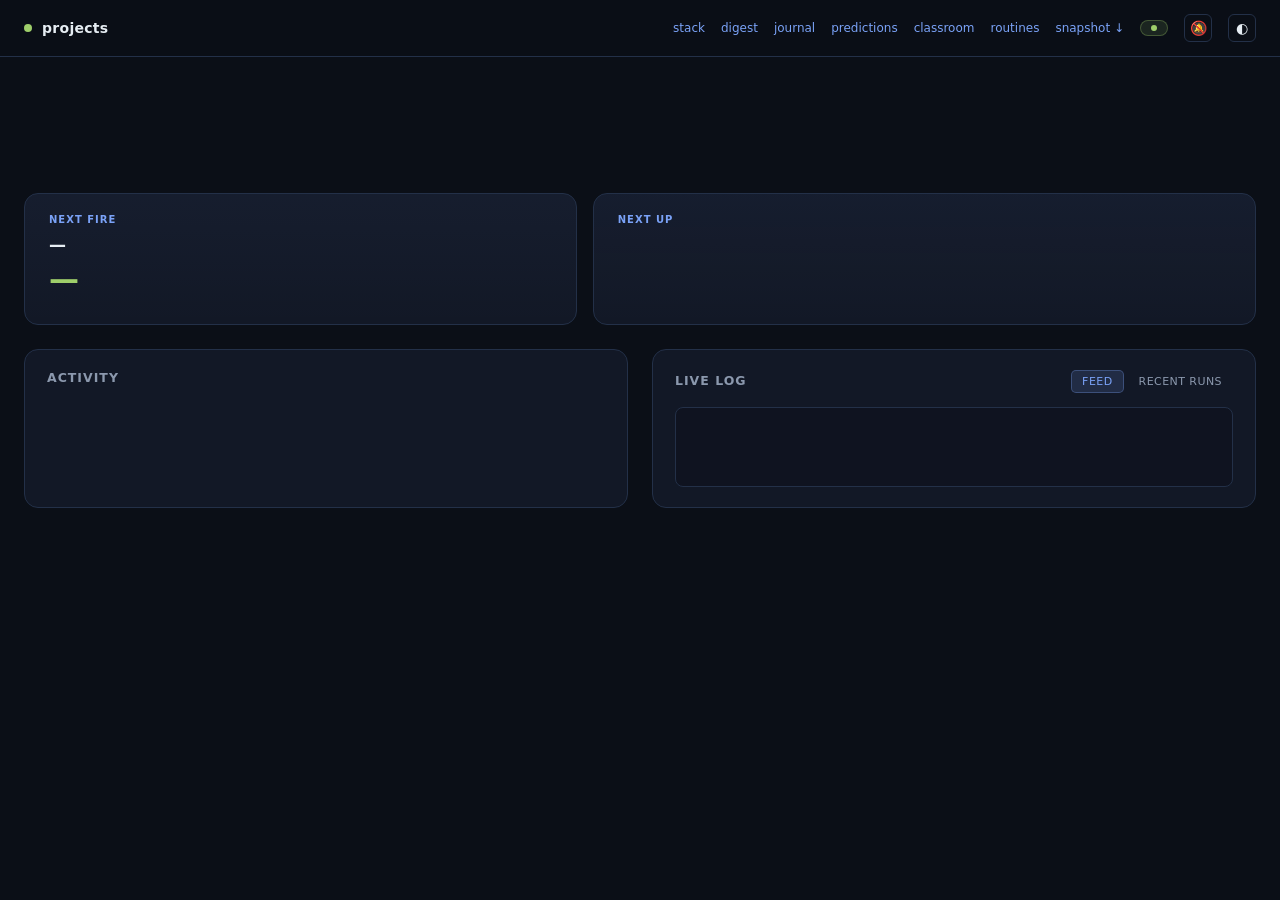
==== static/index.html @ 59929da6 "Initial public release Snapshot of the private development repo at ca01cda (2026-09-15). History pri" ====
<!DOCTYPE html>
<html lang="en" class="dark">
<head>
  <meta charset="UTF-8" />
  <meta name="viewport" content="width=device-width, initial-scale=1.0" />
  <title>Projects · live</title>
  <link rel="icon" type="image/svg+xml" href="/static/favicon.svg" />
  <link rel="stylesheet" href="/static/style.css" />
</head>
<body>
  <header class="topbar">
    <div class="brand">
      <span class="dot pulse"></span>
      <span class="brand-text">projects</span>
    </div>
    <div class="meta">
      <a href="/stack" class="topnav-link">stack</a>
      <a href="/digest" class="topnav-link">digest</a>
      <a href="/journal" class="topnav-link">journal</a>
      <a href="/predictions" class="topnav-link">predictions</a>
      <a href="/classroom" class="topnav-link">classroom</a>
      <a href="/routines" class="topnav-link">routines</a>
      <a href="/snapshot.html" class="topnav-link" download="dashboard-snapshot.html" title="download self-contained HTML snapshot">snapshot ↓</a>
      <span id="running-indicator" class="running-indicator" hidden></span>
      <button id="notify-toggle" class="theme-toggle" title="macOS notifications">🔕</button>
      <button id="theme-toggle" class="theme-toggle" title="toggle theme (T)">◐</button>
    </div>
  </header>

  <main>
    <!-- Attention strip: worst red/amber verdicts across the portfolio -->
    <section id="attention-strip" class="attention-strip" hidden></section>

    <!-- Project nav: tiles → /project/{name} -->
    <nav id="project-nav" class="project-nav"></nav>

    <!-- Services: manifest-declared ports, live up/down -->
    <section id="services-row" class="services-row" hidden></section>

    <!-- Showcase shelf: each project's latest product -->
    <section id="showcase-shelf" class="panel showcase-shelf" hidden></section>

    <section id="now-next" class="now-next" hidden>
      <div class="now-block">
        <div class="now-label">NEXT FIRE</div>
        <div class="now-name" id="next-routine-name">—</div>
        <div class="now-countdown" id="next-routine-countdown">—</div>
        <div class="muted small" id="next-routine-purpose"></div>
      </div>
      <div class="now-block now-goals">
        <div class="now-label">NEXT UP</div>
        <ul id="next-goals" class="next-goals"></ul>
      </div>
    </section>

    <section id="heatmap-panel" class="panel heatmap-panel" hidden>
      <div class="panel-head">
        <h2>Activity · last 6 months</h2>
        <span class="muted small" id="heatmap-summary"></span>
      </div>
      <div class="heatmap-wrap">
        <svg id="heatmap" viewBox="0 0 720 70" preserveAspectRatio="xMinYMin meet"></svg>
      </div>
      <div id="heatmap-tooltip" class="heatmap-tooltip" hidden></div>
    </section>

    <section class="two-col">
      <div class="panel">
        <div class="panel-head">
          <h2>Activity</h2>
          <span class="muted small" id="activity-count"></span>
        </div>
        <div id="activity-chips" class="activity-chips"></div>
        <ul class="feed" id="feed"></ul>
      </div>

      <div class="panel">
        <div class="panel-head">
          <h2>Live log</h2>
          <div class="log-tabs">
            <button class="log-tab active" data-tab="log">Feed</button>
            <button class="log-tab" data-tab="runs">Recent runs</button>
          </div>
        </div>
        <pre class="terminal" id="terminal"></pre>
        <div class="recent-runs" id="recent-runs" hidden></div>
      </div>
    </section>
  </main>

  <div id="toasts" class="toasts"></div>

  <div id="shortcuts" class="palette" hidden>
    <div class="palette-card shortcuts-card">
      <div class="shortcuts-head">
        <h3>Keyboard shortcuts</h3>
        <button id="shortcuts-close">×</button>
      </div>
      <ul class="shortcuts-list">
        <li><kbd>⌘K</kbd> <kbd>Ctrl-K</kbd> <span>Open command palette · jump anywhere</span></li>
        <li><kbd>T</kbd> <span>Toggle theme (light / dark)</span></li>
        <li><kbd>?</kbd> <span>Show this help</span></li>
        <li><kbd>Esc</kbd> <span>Close any modal</span></li>
      </ul>
    </div>
  </div>

  <div id="palette" class="palette" hidden>
    <div class="palette-card">
      <input id="palette-input" type="text" placeholder="Type to search projects, pages, commits…" autocomplete="off" />
      <ul id="palette-results" class="palette-results"></ul>
      <div class="palette-foot muted small">↑↓ navigate · ⏎ open · esc close</div>
    </div>
  </div>

  <script src="/static/marked.min.js"></script>
  <script src="/static/app.js"></script>
</body>
</html>
---- static/style.css ----
:root {
  --bg: #0b0f17;
  --panel: #121826;
  --panel-2: #182032;
  --border: #233048;
  --text: #e6edf3;
  --muted: #8b98ad;
  --accent: #7aa2f7;
  --accent-2: #9ece6a;
  --warn: #e0af68;
  --bad: #f7768e;
  --code-bg: #0f1320;
}

html.light {
  --bg: #f6f7f9;
  --panel: #ffffff;
  --panel-2: #f1f3f7;
  --border: #d8dde6;
  --text: #1a2236;
  --muted: #5b6577;
  --accent: #2c5fda;
  --accent-2: #2f9e44;
  --warn: #b27a16;
  --bad: #d63b58;
  --code-bg: #eef1f5;
}

html.light .topbar { background: rgba(246,247,249,0.95); }
html.light .toast { box-shadow: 0 8px 24px rgba(0,0,0,0.08); }
html.light .heatmap-cell[fill="rgb(122,162,247)"] { fill: #c8d4f0; } /* slight tweak; minimal — main palette already adapts */
html.light .terminal { background: #1a2236; color: #e6edf3; }

* { box-sizing: border-box; }
html, body { margin: 0; padding: 0; height: 100%; background: var(--bg); color: var(--text); }
body { font-family: -apple-system, BlinkMacSystemFont, "SF Pro Display", "Inter", system-ui, sans-serif; font-size: 14px; -webkit-font-smoothing: antialiased; }
code, pre { font-family: "SF Mono", "Menlo", "Monaco", monospace; font-size: 12.5px; }
button, input, select, textarea { font: inherit; }
input:focus, select:focus, textarea:focus, button:focus-visible { outline: 2px solid var(--accent); outline-offset: 1px; }
::selection { background: rgba(122,162,247,0.3); }

.topbar {
  display: flex; align-items: center; justify-content: space-between;
  padding: 14px 24px;
  border-bottom: 1px solid var(--border);
  position: sticky; top: 0; background: rgba(11,15,23,0.95); backdrop-filter: blur(8px); z-index: 10;
  flex-wrap: wrap; gap: 8px;
}
@media (max-width: 640px) {
  .topbar { padding: 10px 12px; }
  .topbar .meta { font-size: 11px; gap: 10px; }
  .brand-text { font-size: 14px; }
  .meta span#last-update { display: none; }
}
.brand { display: flex; align-items: center; gap: 10px; font-weight: 600; }
.brand-text { letter-spacing: 0.02em; }
.meta { color: var(--muted); display: flex; gap: 16px; align-items: center; }
.topnav-link { color: var(--accent); text-decoration: none; font-size: 12px; }
.topnav-link:hover { text-decoration: underline; }
.theme-toggle {
  background: transparent; border: 1px solid var(--border); color: var(--text);
  width: 28px; height: 28px; border-radius: 6px; cursor: pointer; padding: 0;
  font-size: 14px; line-height: 1; display: inline-flex; align-items: center; justify-content: center;
}
.theme-toggle:hover { border-color: var(--accent); }

.running-indicator {
  display: inline-flex; align-items: center; gap: 6px;
  background: rgba(158,206,106,0.12); border: 1px solid rgba(158,206,106,0.3);
  color: var(--accent-2); padding: 4px 10px; border-radius: 999px;
  font-size: 11px; font-weight: 600; letter-spacing: 0.04em;
}
.running-indicator::before {
  content: ''; display: inline-block; width: 6px; height: 6px; border-radius: 50%;
  background: var(--accent-2);
  animation: rip 1.4s infinite;
}
@keyframes rip {
  0%, 100% { box-shadow: 0 0 0 0 rgba(158,206,106,0.7); }
  50% { box-shadow: 0 0 0 6px rgba(158,206,106,0); }
}
.muted { color: var(--muted); }
.small { font-size: 12px; }
.dot { width: 8px; height: 8px; border-radius: 50%; background: var(--accent-2); display: inline-block; }
.pulse { box-shadow: 0 0 0 0 rgba(158, 206, 106, 0.7); animation: pulse 2s infinite; }
@keyframes pulse {
  0% { box-shadow: 0 0 0 0 rgba(158,206,106,0.7); }
  70% { box-shadow: 0 0 0 8px rgba(158,206,106,0); }
  100% { box-shadow: 0 0 0 0 rgba(158,206,106,0); }
}

main { padding: 24px; display: grid; grid-template-rows: auto auto auto; gap: 24px; }
/* Grid items' automatic minimum size is content-based — a wide horizontal
   scroller (the showcase shelf) would otherwise set the whole page's width. */
main > * { min-width: 0; }

.onboarding { padding: 22px 28px; border: 1px solid rgba(158,206,106,0.3); background: rgba(158,206,106,0.05); }
.onboarding-steps { padding-left: 22px; margin: 12px 0 0; display: flex; flex-direction: column; gap: 10px; }
.onboarding-steps li { font-size: 13px; line-height: 1.55; }
.onboarding-steps li.done { color: var(--muted); }
.onboarding-steps li.done .step-action { display: none; }
.onboarding-steps .step-action { color: var(--accent); margin-left: 6px; }
.onboarding-steps .step-action a { color: inherit; }

.since-banner { padding: 16px 22px; border: 1px solid rgba(122,162,247,0.4); background: rgba(122,162,247,0.06); }
.since-content { display: flex; align-items: center; gap: 14px; flex-wrap: wrap; }
.since-label { font-size: 10px; color: var(--accent); letter-spacing: 0.08em; font-weight: 700; }
#since-summary { flex: 1; font-size: 13px; }
#since-summary b { color: var(--accent-2); }
.since-detail { margin-top: 12px; }
.since-detail ul { list-style: none; padding: 0; margin: 0; display: flex; flex-direction: column; gap: 4px; }
.since-detail li { font-size: 12px; padding: 4px 0; }
.since-detail .ng-proj { color: var(--accent); font-weight: 600; margin-right: 8px; font-size: 11px; }

.now-next { display: grid; grid-template-columns: 1fr 1.2fr; gap: 16px; }
@media (max-width: 900px) { .now-next { grid-template-columns: 1fr; } }
@media (max-width: 640px) { .now-now-block { padding: 14px 16px; } .now-countdown { font-size: 22px; } }
.now-block {
  background: var(--panel); border: 1px solid var(--border); border-radius: 14px;
  padding: 20px 24px;
  background-image: linear-gradient(180deg, rgba(122,162,247,0.04) 0%, transparent 100%);
}
.now-label { font-size: 10px; color: var(--accent); letter-spacing: 0.1em; font-weight: 700; margin-bottom: 10px; }
.now-name { font-size: 17px; font-weight: 600; margin-bottom: 6px; letter-spacing: -0.01em; }
.now-countdown { font-size: 30px; font-weight: 700; color: var(--accent-2); font-variant-numeric: tabular-nums; margin-bottom: 8px; letter-spacing: -0.02em; }
.now-block.is-blocked .now-countdown { color: var(--bad); }

.pred-grid { display: grid; grid-template-columns: repeat(auto-fill, minmax(360px, 1fr)); gap: 16px; }
@media (max-width: 640px) { .pred-grid { grid-template-columns: 1fr; } }
.pred-card { background: var(--panel); border: 1px solid var(--border); border-radius: 12px; padding: 18px; }
.pred-head { display: flex; justify-content: space-between; align-items: flex-start; gap: 12px; margin-bottom: 10px; }
.pred-title { display: flex; align-items: baseline; gap: 8px; }
.pred-ticker { font-weight: 700; font-size: 16px; }
.pred-meta { display: flex; justify-content: space-between; gap: 12px; font-size: 12px; margin-bottom: 10px; }
.pred-reasoning { font-size: 13px; line-height: 1.5; color: var(--text); margin: 8px 0; }
.pred-inval summary { font-size: 12px; color: var(--accent); cursor: pointer; padding: 4px 0; }
.pred-inval ul { padding-left: 18px; margin: 6px 0; font-size: 12px; }
.pred-id { font-family: "SF Mono", monospace; margin-top: 10px; word-break: break-all; }

.buckets { display: block; }
.bucket-grid { display: grid; grid-template-columns: repeat(auto-fit, minmax(140px, 1fr)); gap: 12px; }
.bucket { background: var(--panel-2); border-radius: 8px; padding: 14px 16px; text-align: center; }
.bucket-range { font-size: 11px; color: var(--muted); text-transform: uppercase; letter-spacing: 0.04em; }
.bucket-rate { font-size: 24px; font-weight: 700; margin: 6px 0; }
.bucket-detail { font-size: 11px; }

.date-filter-banner { background: rgba(122,162,247,0.1); border: 1px solid rgba(122,162,247,0.3); padding: 10px 16px; border-radius: 8px; display: flex; justify-content: space-between; align-items: center; gap: 12px; margin-bottom: 16px; }

.journal { display: flex; flex-direction: column; gap: 24px; }
.hour-group { display: flex; flex-direction: column; gap: 12px; }
.hour-label { font-size: 12px; color: var(--muted); text-transform: uppercase; letter-spacing: 0.06em; margin: 0; padding-bottom: 8px; border-bottom: 1px solid var(--border); }
.hour-entries { display: flex; flex-direction: column; gap: 12px; }
.jrnl-entry { display: grid; grid-template-columns: 4px 1fr; gap: 14px; background: var(--panel); border: 1px solid var(--border); border-radius: 10px; overflow: hidden; }
.jrnl-spine { width: 4px; min-height: 100%; }
.jrnl-body { padding: 14px 18px 16px 0; }
.jrnl-head { display: flex; align-items: baseline; gap: 8px; margin-bottom: 6px; }
.jrnl-proj { font-weight: 700; font-size: 11px; text-transform: uppercase; letter-spacing: 0.04em; }
.jrnl-sha { font-family: "SF Mono", monospace; }
.jrnl-subject { margin: 4px 0 8px; font-size: 15px; font-weight: 600; }
.jrnl-bodytext {
  background: var(--code-bg); border: 1px solid var(--border); border-radius: 6px;
  padding: 10px 12px; font-size: 12px; line-height: 1.5; margin: 6px 0;
  white-space: pre-wrap; word-break: break-word; max-height: 220px; overflow-y: auto;
  font-family: "SF Mono", "Menlo", monospace;
}
.jrnl-stat { font-family: "SF Mono", monospace; margin-top: 6px; }

#window-select, #search-commits {
  background: var(--code-bg); border: 1px solid var(--border); color: var(--text);
  padding: 4px 10px; border-radius: 6px; font-family: inherit; font-size: 12px;
}
#window-select:focus, #search-commits:focus { outline: none; border-color: var(--accent); }
#search-commits { width: 240px; }

.search-list { list-style: none; padding: 0; margin: 0; display: flex; flex-direction: column; gap: 8px; }
.search-list li { display: grid; grid-template-columns: 110px 70px 1fr auto; gap: 12px; align-items: baseline; padding: 6px 0; border-bottom: 1px dashed var(--border); }
.search-list li:last-child { border-bottom: none; }
.search-list .proj-tag { font-weight: 700; font-size: 11px; text-transform: uppercase; letter-spacing: 0.04em; }
.search-list .search-subject mark { background: rgba(255,193,7,0.3); color: var(--text); padding: 1px 3px; border-radius: 2px; }

.hero-grid { display: grid; grid-template-columns: repeat(auto-fit, minmax(120px, 1fr)); gap: 12px; }
.hero-tile { background: var(--panel-2); border-radius: 8px; padding: 12px 14px; }
.hero-tile.big { grid-column: span 2; background: rgba(122,162,247,0.08); border: 1px solid rgba(122,162,247,0.25); }
.hero-tile .v { font-size: 28px; font-weight: 700; line-height: 1; color: var(--accent); }
.hero-tile .k { font-size: 11px; color: var(--muted); text-transform: uppercase; letter-spacing: 0.04em; margin-top: 4px; }
.hero-tile.big .v { font-size: 40px; }

.bp-block { padding: 10px 0 10px 14px; border-left: 3px solid var(--border); margin-bottom: 14px; }
.bp-head { display: flex; justify-content: space-between; align-items: baseline; margin-bottom: 6px; }
.bp-name { font-weight: 700; font-size: 13px; text-transform: uppercase; letter-spacing: 0.04em; }
.bp-subjects { padding-left: 16px; margin: 0; }
.bp-subjects li { font-size: 13px; padding: 2px 0; line-height: 1.5; }

.mc-list { list-style: none; padding: 0; margin: 0; display: flex; flex-direction: column; gap: 6px; }
.mc-list li { display: grid; grid-template-columns: 1fr 100px 30px; gap: 10px; align-items: center; }
.mc-path { font-size: 11px; word-break: break-all; }
.mc-bar { background: var(--panel-2); height: 6px; border-radius: 3px; overflow: hidden; }
.mc-bar > div { height: 100%; background: var(--accent); border-radius: 3px; }

.digest-commits { list-style: none; padding: 0; margin: 0; max-height: 480px; overflow-y: auto; }
.digest-commits li { padding: 6px 0; border-bottom: 1px dashed var(--border); display: grid; grid-template-columns: 110px 1fr; gap: 12px; font-size: 13px; }
.digest-commits li:last-child { border-bottom: none; }
.digest-commits .proj-tag { font-weight: 700; font-size: 11px; text-transform: uppercase; letter-spacing: 0.04em; }

#digest-window { background: var(--code-bg); border: 1px solid var(--border); color: var(--text); padding: 4px 10px; border-radius: 6px; font-size: 12px; }
@media (max-width: 640px) { .search-list li { grid-template-columns: 1fr; gap: 4px; } }
.now-block.is-blocked::after { content: 'BLOCKED'; display: inline-block; background: var(--bad); color: #fff; font-size: 10px; padding: 2px 8px; border-radius: 4px; font-weight: 600; letter-spacing: 0.04em; margin-top: 4px; }
.next-goals { list-style: none; padding: 0; margin: 0; display: flex; flex-direction: column; gap: 6px; }
.next-goals li { font-size: 13px; padding: 4px 0; }
.next-goals li::before { content: '○ '; color: var(--muted); }
.next-goals li .ng-proj { color: var(--accent); font-weight: 600; margin-right: 8px; font-size: 11px; text-transform: uppercase; letter-spacing: 0.04em; }

.diff-body { display: flex; flex-direction: column; gap: 12px; }
.diff-files { list-style: none; padding: 0; margin: 0; display: flex; flex-direction: column; gap: 4px; }
.diff-file { display: flex; justify-content: space-between; align-items: center; gap: 12px; padding: 6px 12px; background: var(--panel-2); border-radius: 6px; font-size: 12px; cursor: pointer; flex-wrap: wrap; }
.diff-file:hover { outline: 1px solid var(--accent); }
.diff-file .file-diff-content { width: 100%; margin-top: 8px; }
.diff-file .file-diff-content pre.file-diff {
  background: var(--code-bg); border: 1px solid var(--border); border-radius: 6px;
  padding: 10px 12px; font-size: 11.5px; line-height: 1.5; max-height: 380px;
  overflow: auto; margin: 0; white-space: pre;
}
.diff-add { color: var(--accent-2); display: block; }
.diff-del { color: var(--bad); display: block; }
.diff-meta { color: var(--muted); display: block; }
.diff-hunk { color: var(--accent); display: block; font-weight: 600; }
.diff-file code { font-size: 12px; color: var(--text); background: transparent; padding: 0; }
.diff-flag { font-size: 10px; padding: 2px 8px; border-radius: 4px; font-weight: 600; letter-spacing: 0.04em; text-transform: uppercase; background: rgba(122,162,247,0.2); color: var(--accent); }
.diff-file.modified .diff-flag { background: rgba(224,175,104,0.2); color: var(--warn); }
.diff-file.added .diff-flag { background: rgba(158,206,106,0.2); color: var(--accent-2); }
.diff-file.deleted .diff-flag { background: rgba(247,118,142,0.2); color: var(--bad); }
.diff-file.untracked .diff-flag { background: rgba(139,152,173,0.2); color: var(--muted); }
.diff-stat { background: var(--code-bg); padding: 12px; border-radius: 6px; margin: 0; font-family: "SF Mono", monospace; white-space: pre-wrap; }

.commit-form { display: flex; flex-direction: column; gap: 8px; margin-top: 8px; }
.commit-form textarea {
  background: var(--code-bg); border: 1px solid var(--border); color: var(--text);
  padding: 8px 10px; border-radius: 6px; font-family: inherit; font-size: 13px; resize: vertical;
}
.commit-form textarea:focus { outline: none; border-color: var(--accent); }
.commit-foot { display: flex; align-items: center; gap: 12px; justify-content: flex-end; }
.commit-push { font-size: 12px; color: var(--muted); display: flex; align-items: center; gap: 6px; margin-right: auto; }
#commit-status { flex: 1; text-align: right; }

.chart-wrap {
  background: linear-gradient(180deg, #0d1320 0%, #0a0e18 100%);
  border: 1px solid var(--border); border-radius: 10px; padding: 12px 14px;
  box-shadow: inset 0 1px 0 rgba(255,255,255,0.02);
}
.chart-wrap svg {
  width: 100%; height: auto; display: block;
  shape-rendering: geometricPrecision;
}
.chart-legend { margin-top: 14px; display: flex; flex-wrap: wrap; gap: 10px; font-size: 12px; }
.chart-legend .legend-item { padding: 4px 10px; border-radius: 6px; transition: background 100ms; }
.chart-legend .legend-item:hover { background: rgba(122,162,247,0.08); }
.chart-legend .legend-swatch { width: 14px; height: 3px; border-radius: 2px; box-shadow: 0 0 4px currentColor; }
.chart-legend .legend-item { display: inline-flex; align-items: center; gap: 6px; }
.chart-legend .legend-swatch { width: 12px; height: 3px; border-radius: 2px; }
.chart-legend .legend-pct { font-weight: 600; font-variant-numeric: tabular-nums; }
.chart-legend .legend-pct.up { color: var(--accent-2); }
.chart-legend .legend-pct.down { color: var(--bad); }
.chart-legend .legend-link { color: inherit; text-decoration: none; padding: 4px 8px; border-radius: 6px; }
.chart-legend .legend-link:hover { background: var(--panel-2); }
.chart-empty { padding: 20px; text-align: center; }

/* Ticker drill-down page */
.ticker-stats { padding: 18px 24px; }
.ticker-tiles { display: grid; grid-template-columns: repeat(auto-fit, minmax(120px, 1fr)); gap: 10px; }
.t-tile { background: var(--panel-2); border-radius: 8px; padding: 10px 14px; }
.t-tile .k { font-size: 10px; color: var(--muted); text-transform: uppercase; letter-spacing: 0.06em; }
.t-tile .v { font-weight: 700; font-size: 16px; margin-top: 2px; font-variant-numeric: tabular-nums; }
.t-tile.up .v { color: var(--accent-2); }
.t-tile.down .v { color: var(--bad); }

.chart-type-toggle { display: inline-flex; border: 1px solid var(--border); border-radius: 6px; overflow: hidden; }
.chart-type-btn {
  background: transparent; border: none; color: var(--muted);
  padding: 4px 10px; font-size: 11px; font-family: inherit; cursor: pointer;
  text-transform: uppercase; letter-spacing: 0.04em;
}
.chart-type-btn.active { background: rgba(122,162,247,0.18); color: var(--accent); }
.chart-type-btn:not(.active):hover { background: var(--panel-2); }
.bb-toggle { display: inline-flex; align-items: center; gap: 6px; font-size: 11px; color: var(--muted); margin-left: 8px; cursor: pointer; }
.bb-toggle input { cursor: pointer; }

.filings-list, .news-list { list-style: none; padding: 0; margin: 0; display: flex; flex-direction: column; gap: 6px; max-height: 320px; overflow-y: auto; }
.filings-list li { display: grid; grid-template-columns: 80px 50px 1fr auto; gap: 10px; align-items: baseline; padding: 6px 0; border-bottom: 1px dashed var(--border); font-size: 12px; }
.filings-list li:last-child { border: none; }
.filings-list .f-date { color: var(--muted); font-size: 11px; font-variant-numeric: tabular-nums; }
.filings-list .f-form { color: var(--accent); font-weight: 600; font-size: 11px; }
.filings-list .f-items { font-family: "SF Mono", monospace; font-size: 11px; color: var(--muted); }
.filings-list a { color: inherit; text-decoration: none; }

.news-list li { padding: 8px 0; border-bottom: 1px dashed var(--border); }
.news-list li:last-child { border: none; }
.news-list .news-title { color: var(--text); text-decoration: none; font-size: 13px; line-height: 1.4; }
.news-list .news-title:hover { color: var(--accent); }

.ticker-pred-list { list-style: none; padding: 0; margin: 0; display: flex; flex-direction: column; gap: 8px; }
.ticker-pred-list li { background: var(--panel-2); border-radius: 8px; padding: 10px 14px; }
.ticker-pred-list .p-head { display: flex; justify-content: space-between; align-items: baseline; gap: 12px; font-size: 13px; flex-wrap: wrap; }
.ticker-pred-list .p-reason { font-size: 12.5px; line-height: 1.5; margin: 6px 0 0; color: var(--muted); }

#window-select { background: var(--code-bg); border: 1px solid var(--border); color: var(--text); padding: 4px 10px; border-radius: 6px; font-size: 12px; }
.chart-controls { display: flex; align-items: center; gap: 14px; }
.demo-toggle { font-size: 11px; color: var(--muted); display: flex; align-items: center; gap: 6px; cursor: pointer; }
.demo-toggle input { cursor: pointer; }

/* Analytics tables and ranks */
.mom-grid { display: grid; grid-template-columns: 1fr 1fr; gap: 16px; }
@media (max-width: 700px) { .mom-grid { grid-template-columns: 1fr; } }
.mom-block h3 { font-size: 11px; color: var(--muted); text-transform: uppercase; letter-spacing: 0.08em; margin: 0 0 8px; }
.mom-row { display: grid; grid-template-columns: 60px 1fr 60px; gap: 8px; align-items: center; padding: 5px 0; font-size: 12px; border-bottom: 1px dashed var(--border); }
.mom-row:last-child { border: none; }
.mom-row .mom-tick { font-weight: 700; color: var(--accent); font-size: 12px; font-family: "SF Mono", monospace; }
.mom-row .mom-bar { height: 10px; background: var(--panel-2); border-radius: 5px; overflow: hidden; position: relative; }
.mom-row .mom-bar div { height: 100%; border-radius: 5px; }
.mom-row .mom-pct { font-weight: 700; font-variant-numeric: tabular-nums; text-align: right; font-size: 11px; }
.mom-row.up .mom-pct { color: var(--accent-2); }
.mom-row.down .mom-pct { color: var(--bad); }

/* Sector bars */
.sector-rows { display: flex; flex-direction: column; gap: 8px; }
.sector-row { display: grid; grid-template-columns: 180px 1fr 80px 60px; gap: 12px; align-items: center; padding: 6px 0; font-size: 12.5px; }
@media (max-width: 700px) { .sector-row { grid-template-columns: 1fr; gap: 4px; } }
.sector-row .s-name { font-weight: 600; }
.sector-row .s-desc { color: var(--muted); font-size: 11px; }
.sector-row .s-bar { height: 14px; background: var(--panel-2); border-radius: 7px; overflow: hidden; position: relative; }
.sector-row .s-bar > div { height: 100%; }
.sector-row .s-bar.up > div { background: linear-gradient(90deg, rgba(158,206,106,0.35), rgba(158,206,106,0.7)); }
.sector-row .s-bar.down > div { background: linear-gradient(90deg, rgba(247,118,142,0.7), rgba(247,118,142,0.35)); }
.sector-row .s-ret { font-weight: 700; text-align: right; font-variant-numeric: tabular-nums; }
.sector-row .s-ret.up { color: var(--accent-2); }
.sector-row .s-ret.down { color: var(--bad); }
.sector-row .s-vol { color: var(--muted); font-size: 11px; text-align: right; }

/* Correlation heatmap */
.corr-wrap { overflow-x: auto; }
.corr-table { border-collapse: separate; border-spacing: 1px; font-size: 10px; }
.corr-table th { font-weight: 700; padding: 4px 6px; color: var(--muted); }
.corr-table th.row { text-align: right; }
.corr-table th.col { writing-mode: vertical-rl; transform: rotate(180deg); height: 60px; vertical-align: bottom; }
.corr-table td { width: 22px; height: 22px; text-align: center; border-radius: 2px; cursor: help; font-size: 9px; font-weight: 600; }

.briefings-grid { display: grid; grid-template-columns: repeat(14, 1fr); gap: 6px; }
@media (max-width: 700px) { .briefings-grid { grid-template-columns: repeat(7, 1fr); } }
.brief-cell {
  background: var(--panel-2); border: 1px solid var(--border); border-radius: 6px;
  padding: 8px 4px; text-align: center; font-size: 11px;
}
.brief-cell.weekend { opacity: 0.65; }
.brief-cell.today { border-color: var(--accent-2); border-width: 1.5px; }
.brief-cell.exists { background: rgba(158,206,106,0.12); border-color: rgba(158,206,106,0.3); }
.brief-cell.has-tbd { background: rgba(224,175,104,0.15); border-color: rgba(224,175,104,0.35); }
.brief-cell .b-date { font-weight: 600; }
.brief-cell .b-weekday { color: var(--muted); font-size: 10px; }
.brief-cell .b-icon { margin-top: 4px; font-size: 14px; line-height: 1; }
.brief-cell.exists .b-icon { color: var(--accent-2); }
.brief-cell.has-tbd .b-icon { color: var(--warn); }
.brief-cell.clickable { cursor: pointer; transition: transform 120ms ease, border-color 120ms ease; }
.brief-cell.clickable:hover { transform: translateY(-1px); border-color: var(--accent); }
.brief-cell.clickable:focus-visible { outline: 2px solid var(--accent); outline-offset: 2px; }
.brief-cell:not(.exists):not(.has-tbd) .b-icon { color: var(--muted); }

#notes-textarea {
  width: 100%; min-height: 100px; max-height: 300px; resize: vertical;
  background: var(--code-bg); color: var(--text); border: 1px solid var(--border);
  border-radius: 8px; padding: 12px 14px; font-family: "SF Mono", monospace;
  font-size: 12.5px; line-height: 1.5;
}
#notes-textarea:focus { outline: none; border-color: var(--accent); }
.notes-rendered { margin-top: 14px; padding-top: 14px; border-top: 1px solid var(--border); }
.notes-rendered:empty { display: none; padding: 0; border: none; }

.goals-body { display: flex; flex-direction: column; gap: 18px; }
.goals-section-name { font-size: 11px; color: var(--muted); text-transform: uppercase; letter-spacing: 0.06em; margin-bottom: 8px; }
.goals-list { list-style: none; padding: 0; margin: 0; display: flex; flex-direction: column; gap: 4px; }
.goal-item { display: grid; grid-template-columns: 22px 1fr; gap: 10px; align-items: start; padding: 4px 0; }
.goal-item.done .goal-label { color: var(--muted); text-decoration: line-through; text-decoration-thickness: 1px; }
.goal-checkbox {
  width: 18px; height: 18px; border-radius: 4px; border: 1.5px solid var(--border);
  background: transparent; color: var(--accent-2); cursor: pointer; padding: 0;
  font-size: 13px; line-height: 1; display: inline-flex; align-items: center; justify-content: center;
  margin-top: 2px;
}
.goal-checkbox:hover { border-color: var(--accent); }
.goal-item.done .goal-checkbox { background: var(--accent-2); color: #0b0f17; border-color: var(--accent-2); }
.goal-label { font-size: 13px; line-height: 1.5; color: var(--text); }

/* ----- Live classroom ----- */
.live-main { display: grid; grid-template-columns: 1fr; gap: 16px; padding: 16px 24px 24px; }
@media (min-width: 1100px) {
  .live-main { grid-template-columns: 1fr 1.4fr; grid-template-rows: auto auto; }
  .live-board { grid-row: 1 / 3; grid-column: 1; }
  #grid-panel { grid-column: 2; grid-row: 1; }
  .live-tape { grid-column: 2; grid-row: 2; }
}
.live-board { padding: 14px 16px; }
.board-charts { display: grid; grid-template-columns: 1fr; gap: 10px; }
.board-chart {
  background: var(--panel-2); border: 1px solid var(--border); border-radius: 8px;
  padding: 10px 12px;
}
.board-chart-head {
  display: flex; align-items: baseline; justify-content: space-between;
  margin-bottom: 6px;
}
.board-chart-symbol { font-weight: 700; font-size: 14px; letter-spacing: 0.02em; }
.board-chart-price { font-variant-numeric: tabular-nums; font-size: 13px; }
.board-chart-svg { width: 100%; height: 60px; display: block; }

.regime-strip {
  display: grid;
  grid-template-columns: repeat(auto-fit, minmax(110px, 1fr));
  gap: 6px;
  margin-bottom: 12px;
}
.regime-cell {
  background: var(--panel-2);
  border: 1px solid var(--border);
  border-radius: 6px;
  padding: 6px 8px;
  border-left-width: 3px;
}
.regime-symbol { font-weight: 700; font-size: 11px; letter-spacing: 0.04em; }
.regime-label { font-size: 11px; font-weight: 600; margin: 2px 0; }
.regime-detail { font-size: 10px; font-variant-numeric: tabular-nums; }
.regime-armed { font-size: 10px; font-style: italic; margin-top: 2px; }

.student-grid {
  display: grid;
  /* Auto-fill responsive: each cell ≥ 44px. Was hardcoded to 10 cols
     which produced a 25-row tower at 250 students. */
  grid-template-columns: repeat(auto-fill, minmax(44px, 1fr));
  gap: 4px;
  padding: 4px;
}
.st-cell {
  aspect-ratio: 1;
  display: flex; flex-direction: column; align-items: center; justify-content: center;
  border-radius: 4px; border: 1px solid transparent;
  cursor: pointer;
  transition: transform 100ms, border-color 100ms, box-shadow 200ms;
  font-size: 9px; color: #fff;
  text-shadow: 0 1px 1px rgba(0,0,0,0.4);
}
.st-cell:hover { transform: scale(1.08); border-color: rgba(255,255,255,0.5); z-index: 1; }
.st-cell-name { font-weight: 700; letter-spacing: 0.04em; }
.st-cell-pnl { font-size: 8px; opacity: 0.85; font-variant-numeric: tabular-nums; }
.st-cell.has-open { border-color: rgba(255,255,255,0.4); box-shadow: 0 0 0 1px rgba(255,255,255,0.2); }
.st-cell.pulse { animation: stpulse 400ms ease-out; }
@keyframes stpulse {
  0% { transform: scale(1); box-shadow: 0 0 0 0 rgba(255,255,255,0.7); }
  50% { transform: scale(1.15); box-shadow: 0 0 0 6px rgba(255,255,255,0); }
  100% { transform: scale(1); }
}

.tape-list { list-style: none; padding: 0; margin: 0; display: flex; flex-direction: column; gap: 4px; max-height: 360px; overflow-y: auto; }
.tape-list li {
  display: grid; grid-template-columns: 70px 18px 60px 1fr auto;
  gap: 8px; align-items: baseline;
  padding: 4px 8px; border-radius: 6px;
  background: var(--panel-2);
  font-size: 12px;
}
.tape-time { color: var(--muted); font-variant-numeric: tabular-nums; font-size: 11px; }
.tape-symbol { font-weight: 600; }
.tape-text { color: var(--text); font-variant-numeric: tabular-nums; }
.tape-meta { color: var(--muted); font-size: 11px; text-align: right; }

.st-detail-stats { display: grid; grid-template-columns: repeat(2, 1fr); gap: 10px 18px; margin-top: 8px; }
.st-detail-list { list-style: none; padding: 0; margin: 6px 0; display: flex; flex-direction: column; gap: 4px; }
.st-detail-list li { display: flex; gap: 8px; align-items: baseline; font-size: 12px; }
.st-detail-list .st-symbol { font-weight: 600; min-width: 50px; }
.st-detail-list .good { color: var(--accent-2); font-weight: 600; }
.st-detail-list .bad { color: var(--bad); font-weight: 600; }
.st-detail-list .muted { color: var(--muted); }
#provider-select { font-size: 11px; min-width: 130px; }

.legend { display: flex; gap: 12px; flex-wrap: wrap; align-items: center; }
.legend-item { display: inline-flex; align-items: center; gap: 6px; }
.legend-swatch { display: inline-block; width: 14px; height: 14px; border-radius: 3px; }

.cohort-picker {
  display: grid; grid-template-columns: repeat(auto-fit, minmax(280px, 1fr));
  gap: 14px; margin-bottom: 20px;
}
.cohort-card {
  background: var(--panel); border: 1px solid var(--border); border-radius: 12px;
  padding: 16px 18px;
  text-decoration: none; color: inherit;
  transition: border-color 120ms, transform 120ms;
}
.cohort-card:hover { border-color: var(--accent); transform: translateY(-1px); }
.cohort-card.cohort-current { border-color: var(--accent-2); background: linear-gradient(180deg, rgba(158,206,106,0.06), transparent); cursor: default; }
.cohort-card.cohort-current:hover { transform: none; }
.cohort-card-head { display: flex; justify-content: space-between; align-items: center; margin-bottom: 6px; }
.cohort-card h2 { margin: 0; font-size: 15px; }
.cohort-tag {
  font-size: 10px; padding: 2px 8px; border-radius: 999px;
  background: var(--panel-2); color: var(--accent);
  font-weight: 600; letter-spacing: 0.04em;
}
.cohort-card p { margin: 0; line-height: 1.5; }

.tech-table-grid { width: 100%; border-collapse: collapse; font-size: 12px; }
.tech-table-grid th { text-align: left; color: var(--muted); font-weight: 500; padding: 6px 8px; border-bottom: 1px solid var(--border); font-size: 11px; text-transform: uppercase; letter-spacing: 0.04em; }
.tech-table-grid th.num, .tech-table-grid td.num { text-align: right; }
.tech-table-grid td { padding: 6px 8px; border-bottom: 1px solid rgba(122,162,247,0.06); }
.tech-table-grid tbody tr:hover { background: rgba(122,162,247,0.04); }
.tech-table-grid code { font-size: 11px; color: var(--accent); }

.sessions-ul { list-style: none; padding: 0; margin: 0; display: flex; flex-direction: column; gap: 4px; max-height: 280px; overflow-y: auto; }
.sessions-ul li { padding: 4px 8px; border-radius: 4px; background: var(--panel-2); display: flex; gap: 6px; align-items: baseline; flex-wrap: wrap; font-size: 12px; }
.sessions-ul code { color: var(--accent); font-size: 11px; }
.sessions-link { text-decoration: none; }
.sessions-link:hover code { text-decoration: underline; }

.project-ctas {
  display: flex; gap: 10px; flex-wrap: wrap;
  margin-top: 12px; margin-bottom: 6px;
}
.project-ctas .action-btn { padding: 8px 14px; font-size: 13px; }

.top-bottom-body { display: grid; grid-template-columns: 1fr 1fr; gap: 14px; }
@media (max-width: 760px) { .top-bottom-body { grid-template-columns: 1fr; } }
.tb-head { margin: 0 0 6px 0; font-size: 11px; letter-spacing: 0.06em; text-transform: uppercase; color: var(--muted); }
.tb-list { list-style: none; padding: 0; margin: 0; display: flex; flex-direction: column; gap: 3px; }
.tb-row {
  display: grid; grid-template-columns: 26px 1fr auto auto auto;
  gap: 8px; align-items: center;
  padding: 5px 8px; border-radius: 5px;
  background: var(--panel-2);
  cursor: pointer;
  transition: background 100ms;
  font-size: 12px;
}
.tb-row:hover { background: rgba(122,162,247,0.1); }
.tb-initials { font-weight: 700; font-size: 10px; color: var(--muted); text-align: center; }
.tb-name { font-weight: 600; overflow: hidden; text-overflow: ellipsis; white-space: nowrap; }
.tb-tech { font-size: 10px; }
.tb-resos { font-variant-numeric: tabular-nums; font-size: 10px; }
.tb-pnl { font-weight: 600; font-variant-numeric: tabular-nums; min-width: 60px; text-align: right; }

.project-nav {
  display: grid;
  grid-template-columns: repeat(auto-fill, minmax(240px, 1fr));
  gap: 12px;
}
.proj-tile {
  display: flex; align-items: center; gap: 12px;
  padding: 12px 14px;
  background: var(--panel); border: 1px solid var(--border); border-radius: 12px;
  text-decoration: none; color: inherit;
  transition: border-color 120ms, transform 120ms, background 120ms;
}
.proj-tile:hover { border-color: var(--accent); transform: translateY(-1px); background: var(--panel-2); }
.pt-icon {
  width: 36px; height: 36px; border-radius: 8px;
  display: inline-flex; align-items: center; justify-content: center;
  font-weight: 700; font-size: 12px; letter-spacing: 0.02em;
  border: 1px solid; flex-shrink: 0;
}
.pt-body { flex: 1; min-width: 0; }
.pt-name { font-weight: 600; font-size: 14px; color: var(--text); }
.pt-meta { display: flex; gap: 8px; align-items: center; margin-top: 3px; flex-wrap: wrap; }
.pt-fw { font-size: 10px; padding: 2px 6px; border-radius: 4px; font-weight: 500; letter-spacing: 0.04em; text-transform: uppercase; }
.pt-fw.badge-react { background: rgba(97,218,251,0.15); color: #61dafb; }
.pt-fw.badge-node { background: rgba(140,193,82,0.15); color: #9ece6a; }
.pt-fw.badge-python { background: rgba(255,212,59,0.15); color: #ffd43b; }
.pt-fw.badge-rust { background: rgba(222,165,132,0.15); color: #dea584; }
.pt-fw.badge-go { background: rgba(0,173,216,0.15); color: #00add8; }
.pt-fw.badge-vault { background: rgba(187,154,247,0.15); color: #bb9af7; }
.pt-fw.badge-other { background: rgba(139,152,173,0.15); color: var(--muted); }
.pt-progress { font-size: 12px; color: var(--muted); }
.pt-momentum {
  width: 8px; height: 8px; border-radius: 50%; flex-shrink: 0;
  background: var(--muted);
}
.pt-momentum.active { background: var(--accent-2); box-shadow: 0 0 0 3px rgba(158,206,106,0.15); }
.pt-momentum.recent { background: var(--accent); }
.pt-momentum.stale { background: var(--muted); opacity: 0.5; }

.heatmap-panel { padding: 14px 18px 16px; position: relative; }
.heatmap-wrap { overflow-x: auto; padding: 2px 0 2px; }
.heatmap-wrap svg { display: block; width: 100%; height: auto; }
.heatmap-cell { transition: stroke 80ms; }
.heatmap-cell.clickable:hover { stroke: var(--accent); stroke-width: 1.5; }
.heatmap-cell.today { stroke: var(--accent-2); stroke-width: 1.2; }
.heatmap-tooltip {
  position: absolute; background: var(--panel-2); border: 1px solid var(--border);
  border-radius: 6px; padding: 8px 12px; font-size: 12px; pointer-events: none;
  box-shadow: 0 4px 16px rgba(0,0,0,0.4); max-width: 240px; z-index: 50;
}
.heatmap-tooltip[hidden] { display: none; }
.heatmap-tooltip .ht-date { font-weight: 600; margin-bottom: 4px; }
.heatmap-tooltip .ht-row { display: flex; justify-content: space-between; gap: 12px; color: var(--muted); }

.today-panel { padding: 16px 24px; }
.today-head { display: flex; align-items: baseline; gap: 12px; margin-bottom: 12px; }
.today-label { font-size: 11px; color: var(--accent); letter-spacing: 0.06em; font-weight: 700; }
.today-stats { display: grid; grid-template-columns: repeat(auto-fit, minmax(140px, 1fr)); gap: 12px; }
.today-tile { background: var(--panel-2); border-radius: 8px; padding: 10px 14px; }
.today-tile .v { font-size: 20px; font-weight: 700; }
.today-tile .k { font-size: 11px; color: var(--muted); text-transform: uppercase; letter-spacing: 0.04em; }
.today-tile.zero { opacity: 0.5; }
.today-tile.zero .v { color: var(--muted); }

.toolbar {
  display: flex; align-items: center; gap: 12px;
  position: sticky; top: 56px; z-index: 8;
  background: rgba(11,15,23,0.92); backdrop-filter: blur(8px);
  padding: 6px 0; border-bottom: 1px solid transparent;
}
html.light .toolbar { background: rgba(246,247,249,0.92); }
.toolbar input[type="search"] {
  background: var(--code-bg); border: 1px solid var(--border); color: var(--text);
  padding: 8px 12px; border-radius: 8px; font-family: inherit; font-size: 13px;
  flex: 1; max-width: 480px;
}
.toolbar input[type="search"]:focus { outline: none; border-color: var(--accent); }
#density-toggle { font-size: 14px; line-height: 1; padding: 6px 10px; }

/* Compact mode — denser cards so more fit on screen */
html.compact #cards { grid-template-columns: repeat(auto-fill, minmax(280px, 1fr)); gap: 10px; }
html.compact .card { padding: 12px 14px; }
html.compact .summary { font-size: 12px; min-height: 0; margin: 4px 0 8px; max-height: 2.6em; overflow: hidden; }
html.compact .insights { gap: 4px; margin: 0 0 8px; }
html.compact .insight { padding: 5px 8px; }
html.compact .insight .v { font-size: 12px; }
html.compact .metrics { gap: 6px; margin-bottom: 8px; }
html.compact .metric { padding: 5px 8px; }
html.compact .metric .v { font-size: 13px; }
html.compact .sparkline-wrap, html.compact .last-commit { display: none; }
html.compact .card-foot { margin-top: 8px; padding-top: 8px; }

#cards { display: grid; grid-template-columns: repeat(auto-fill, minmax(360px, 1fr)); gap: 16px; }

.card {
  background: var(--panel); border: 1px solid var(--border); border-radius: 12px; padding: 18px;
  cursor: pointer; transition: border-color 120ms, transform 120ms, box-shadow 120ms;
  position: relative;
}
.card:hover { border-color: var(--accent); transform: translateY(-2px); box-shadow: 0 8px 24px rgba(0,0,0,0.25); }
html.light .card:hover { box-shadow: 0 8px 24px rgba(0,0,0,0.06); }
.card.pinned { border-color: rgba(224,175,104,0.4); }
.card.pinned::after {
  content: '★'; position: absolute; top: 10px; right: 10px;
  color: var(--warn); font-size: 14px;
}
.card-head { display: flex; align-items: center; justify-content: space-between; margin-bottom: 10px; }
.card-name { font-weight: 600; font-size: 16px; display: inline-flex; align-items: center; gap: 8px; flex-wrap: wrap; letter-spacing: -0.01em; }
.proj-icon {
  display: inline-flex; align-items: center; justify-content: center;
  width: 26px; height: 26px; border-radius: 6px; font-size: 11px; font-weight: 700;
  letter-spacing: 0.05em; border: 1px solid;
}
.fw-badge { font-size: 10px; padding: 2px 7px; border-radius: 4px; font-weight: 500; letter-spacing: 0.04em; text-transform: uppercase; }
.fw-badge.badge-react { background: rgba(97,218,251,0.15); color: #61dafb; border: 1px solid rgba(97,218,251,0.3); }
.fw-badge.badge-node { background: rgba(140,193,82,0.15); color: #9ece6a; border: 1px solid rgba(140,193,82,0.3); }
.fw-badge.badge-python { background: rgba(255,212,59,0.15); color: #ffd43b; border: 1px solid rgba(255,212,59,0.3); }
.fw-badge.badge-rust { background: rgba(222,165,132,0.15); color: #dea584; border: 1px solid rgba(222,165,132,0.3); }
.fw-badge.badge-go { background: rgba(0,173,216,0.15); color: #00add8; border: 1px solid rgba(0,173,216,0.3); }
.fw-badge.badge-vault { background: rgba(187,154,247,0.15); color: #bb9af7; border: 1px solid rgba(187,154,247,0.3); }
.fw-badge.badge-other { background: rgba(139,152,173,0.15); color: var(--muted); border: 1px solid rgba(139,152,173,0.3); }

.git-state { display: inline-flex; gap: 4px; align-items: center; }
.gs-bit { font-size: 10px; padding: 2px 6px; border-radius: 4px; font-weight: 600; letter-spacing: 0.02em; cursor: help; }
.gs-bit.dirty { background: rgba(224,175,104,0.18); color: var(--warn); }
.gs-bit.ahead { background: rgba(122,162,247,0.18); color: var(--accent); }
.gs-bit.behind { background: rgba(247,118,142,0.18); color: var(--bad); }
.gs-bit.clean { background: rgba(158,206,106,0.18); color: var(--accent-2); }
.badge { font-size: 11px; padding: 2px 8px; border-radius: 999px; border: 1px solid var(--border); }
.badge.active { background: rgba(158,206,106,0.12); color: var(--accent-2); border-color: rgba(158,206,106,0.3); }
.badge.recent { background: rgba(122,162,247,0.12); color: var(--accent); border-color: rgba(122,162,247,0.3); }
.badge.stale { background: rgba(139,152,173,0.12); color: var(--muted); border-color: rgba(139,152,173,0.3); }

.summary { color: var(--muted); margin: 8px 0 14px; line-height: 1.5; min-height: 2.5em; }

.metrics { display: grid; grid-template-columns: repeat(2, 1fr); gap: 10px; margin-bottom: 14px; }
.metric { background: var(--panel-2); border-radius: 8px; padding: 8px 10px; }
.metric .k { font-size: 11px; color: var(--muted); text-transform: uppercase; letter-spacing: 0.04em; }
.metric .v { font-weight: 600; margin-top: 2px; }

.insights { display: grid; grid-template-columns: 1fr 1fr; gap: 8px; margin: 0 0 14px; }
.insight { background: rgba(122,162,247,0.08); border: 1px solid rgba(122,162,247,0.2); border-radius: 8px; padding: 8px 10px; }
.insight .k { font-size: 11px; color: var(--accent); text-transform: uppercase; letter-spacing: 0.04em; opacity: 0.85; }
.insight .v { font-weight: 600; margin-top: 2px; font-size: 13px; }
.insight.alert, .insight[data-kind="alert"] { background: rgba(247,118,142,0.1); border-color: rgba(247,118,142,0.4); }
.insight.alert .k, .insight[data-kind="alert"] .k { color: var(--bad); }
.insight-grid { display: grid; grid-template-columns: repeat(auto-fill, minmax(200px, 1fr)); gap: 10px; }

.sparkline-wrap { margin-top: 12px; }
.sparkline { width: 100%; height: 24px; display: block; }
.sparkline-label { margin-top: 4px; }

.last-commit { font-size: 12.5px; }
.last-commit .sha { color: var(--accent); }
.last-commit .age { color: var(--muted); margin-left: 8px; }

.two-col { display: grid; grid-template-columns: 1fr 1fr; gap: 24px; }
@media (max-width: 1100px) { .two-col { grid-template-columns: 1fr; } }

.panel { background: var(--panel); border: 1px solid var(--border); border-radius: 14px; padding: 20px 22px; }
.panel-head { display: flex; align-items: baseline; justify-content: space-between; margin-bottom: 14px; gap: 12px; flex-wrap: wrap; }
.panel-head h2 { margin: 0; font-size: 12.5px; font-weight: 700; text-transform: uppercase; letter-spacing: 0.08em; color: var(--muted); }

.activity-chips { display: flex; flex-wrap: wrap; gap: 6px; margin-bottom: 10px; }
.act-chip {
  background: var(--panel-2); border: 1px solid var(--border); color: var(--muted);
  padding: 3px 10px; border-radius: 999px; font-size: 11px; cursor: pointer;
  font-weight: 600; letter-spacing: 0.04em;
}
.act-chip:hover { color: var(--text); border-color: var(--accent); }
.act-chip.active { background: rgba(122,162,247,0.15); color: var(--accent); border-color: rgba(122,162,247,0.4); }

.feed { list-style: none; padding: 0; margin: 0; max-height: 420px; overflow-y: auto; }
.feed li { padding: 10px 0; border-bottom: 1px solid var(--border); display: grid; grid-template-columns: 90px 1fr auto; gap: 12px; align-items: baseline; }
@media (max-width: 640px) {
  .feed li { grid-template-columns: 1fr auto; gap: 6px; }
  .feed .proj { grid-column: 1 / -1; font-size: 11px; }
}
.feed li:last-child { border-bottom: none; }
.feed .proj { color: var(--accent); font-weight: 600; font-size: 12px; }
.feed .title { color: var(--text); }
.feed .age { color: var(--muted); font-size: 11px; white-space: nowrap; }
.feed a { color: inherit; text-decoration: none; }
.feed a:hover { text-decoration: underline; }
.feed .file .proj { color: var(--warn); }
.feed li.expandable { cursor: pointer; transition: background 100ms; }
.feed li.expandable:hover { background: rgba(122,162,247,0.04); }
.feed li.expandable.expandable .title::before { content: '▸ '; color: var(--muted); font-size: 10px; }
.feed li.expandable:has(.commit-details) .title::before { content: '▾ '; }
.commit-details { grid-column: 1 / -1; margin-top: 8px; }
.commit-details .commit-body {
  background: var(--code-bg); border: 1px solid var(--border); border-radius: 6px;
  padding: 10px 14px; font-size: 11.5px; max-height: 280px; overflow-y: auto;
  margin: 0; white-space: pre-wrap; word-break: break-word;
}

.terminal {
  background: var(--code-bg); border: 1px solid var(--border); border-radius: 8px;
  padding: 12px; max-height: 420px; overflow-y: auto;
  white-space: pre-wrap; word-break: break-word;
  margin: 0;
  min-height: 80px;
}
.log-tabs { display: flex; gap: 4px; }
.log-tab {
  background: transparent; border: 1px solid transparent; color: var(--muted);
  font-size: 11px; padding: 4px 10px; border-radius: 5px; cursor: pointer;
  text-transform: uppercase; letter-spacing: 0.04em;
}
.log-tab:hover { background: var(--panel-2); }
.log-tab.active { background: rgba(122,162,247,0.15); color: var(--accent); border-color: rgba(122,162,247,0.3); }

.recent-runs { background: var(--code-bg); border: 1px solid var(--border); border-radius: 8px; padding: 6px; max-height: 420px; overflow-y: auto; min-height: 80px; }
.run-row { display: grid; grid-template-columns: 110px 1fr auto auto; gap: 10px; align-items: center; padding: 8px 10px; border-bottom: 1px solid var(--border); font-size: 12px; }
.run-row:last-child { border-bottom: none; }
.run-row .r-proj { font-weight: 600; color: var(--accent); font-size: 11px; text-transform: uppercase; letter-spacing: 0.04em; }
.run-row .r-action { font-family: "SF Mono", monospace; }
.run-row .r-duration { color: var(--muted); font-size: 11px; font-variant-numeric: tabular-nums; }
.run-row .r-status { font-size: 11px; padding: 2px 8px; border-radius: 4px; font-weight: 600; }
.run-row .r-status.ok { background: rgba(158,206,106,0.15); color: var(--accent-2); }
.run-row .r-status.err { background: rgba(247,118,142,0.15); color: var(--bad); }
.hint { margin-top: 10px; color: var(--muted); font-size: 12px; }
.hint code { background: var(--code-bg); padding: 2px 6px; border-radius: 4px; }

#detail .panel-head button {
  background: transparent; border: 1px solid var(--border); color: var(--muted);
  width: 32px; height: 32px; border-radius: 6px; cursor: pointer; font-size: 18px;
}
#detail-body { display: grid; gap: 12px; }
#detail-body h3 { margin: 0; font-size: 13px; color: var(--muted); text-transform: uppercase; letter-spacing: 0.06em; }
#detail-body ul { padding-left: 18px; margin: 0; }
#detail-body li { margin: 4px 0; }
#detail-body .commit-row { display: grid; grid-template-columns: 80px 1fr auto; gap: 12px; padding: 4px 0; }
#detail-body .commit-row .sha { color: var(--accent); font-family: "SF Mono", monospace; font-size: 12px; }
#detail-body .commit-row .age { color: var(--muted); font-size: 11px; white-space: nowrap; }
#detail-body .lang-bar { display: flex; height: 8px; border-radius: 4px; overflow: hidden; }
#detail-body .lang-bar > span { display: block; }
#detail-body .lang-legend { display: flex; flex-wrap: wrap; gap: 12px; font-size: 12px; color: var(--muted); }
#detail-body .lang-legend i { width: 8px; height: 8px; display: inline-block; border-radius: 2px; margin-right: 6px; }

.back-link { color: var(--muted); text-decoration: none; font-size: 18px; margin-right: 4px; }
.back-link:hover { color: var(--text); }

.page-tabs {
  display: flex; gap: 6px; padding: 6px;
  background: var(--panel); border: 1px solid var(--border); border-radius: 10px;
  position: sticky; top: 56px; z-index: 8;
  backdrop-filter: blur(8px);
  background: rgba(18,24,38,0.92);
}
html.light .page-tabs { background: rgba(255,255,255,0.92); }
.page-tab {
  flex: 1; text-align: center; padding: 8px 12px; border-radius: 6px;
  text-decoration: none; color: var(--muted); font-size: 12px; font-weight: 600;
  letter-spacing: 0.04em; text-transform: uppercase; transition: all 100ms;
}
.page-tab:hover { background: var(--panel-2); color: var(--text); }
.page-tab.active { background: rgba(122,162,247,0.15); color: var(--accent); }

.hero { padding: 28px; }
.hero-head { display: flex; align-items: center; gap: 12px; margin-bottom: 6px; }
.hero h1 { margin: 0; font-size: 28px; letter-spacing: 0.01em; }
.hero-stats { display: grid; grid-template-columns: repeat(auto-fit, minmax(140px, 1fr)); gap: 10px; margin: 18px 0; }
.hero-progress { display: grid; gap: 18px; }
.goal-block { background: var(--panel-2); border-radius: 10px; padding: 14px 16px; }
.goal-head { display: flex; justify-content: space-between; align-items: baseline; margin-bottom: 8px; }
.goal-label { font-size: 11px; color: var(--muted); text-transform: uppercase; letter-spacing: 0.04em; }
.goal-numbers { font-weight: 600; }
.progress-bar { background: rgba(122,162,247,0.12); height: 8px; border-radius: 4px; overflow: hidden; }
.progress-fill { background: linear-gradient(90deg, var(--accent), var(--accent-2)); height: 100%; transition: width 600ms ease; }
.next-up { margin-top: 8px; font-size: 13px; }

.card-foot { margin-top: 12px; padding-top: 12px; border-top: 1px solid var(--border); display: flex; justify-content: space-between; align-items: center; gap: 8px; }
.card-link { color: var(--accent); text-decoration: none; font-size: 12px; }
.card-link:hover { text-decoration: underline; }
.pin-btn { background: transparent; border: none; color: var(--muted); font-size: 16px; cursor: pointer; padding: 0 4px; line-height: 1; }
.pin-btn:hover { color: var(--warn); }
.card.pinned .pin-btn { color: var(--warn); }

.preview-pane { margin-top: 8px; }
.preview-pane h3 { color: var(--muted); }
.preview-pane .md, .md.preview-pane {
  background: var(--panel-2); border: 1px solid var(--border); border-radius: 8px;
  padding: 16px 20px; max-height: 480px; overflow-y: auto; line-height: 1.55;
}
.md h1 { font-size: 22px; margin: 0 0 14px; }
.md h2 { font-size: 16px; margin: 20px 0 10px; color: var(--accent); border-bottom: 1px solid var(--border); padding-bottom: 6px; }
.md h3 { font-size: 14px; margin: 14px 0 6px; color: var(--text); }
.md h4 { font-size: 13px; margin: 10px 0 4px; color: var(--muted); }
.md p, .md li { font-size: 13px; }
.md ul, .md ol { padding-left: 22px; }
.md table { border-collapse: collapse; margin: 10px 0; font-size: 12px; }
.md th, .md td { border: 1px solid var(--border); padding: 5px 10px; text-align: left; }
.md th { background: var(--panel); }
.md code { background: var(--code-bg); padding: 1px 5px; border-radius: 3px; font-size: 11.5px; }
.md pre { background: var(--code-bg); padding: 12px; border-radius: 6px; overflow-x: auto; }
.md blockquote { margin: 8px 0; padding: 4px 12px; border-left: 3px solid var(--border); color: var(--muted); }
.md a { color: var(--accent); }

#caps.panel { padding: 24px 28px; }
#caps .md { max-height: none; border: none; padding: 0; background: transparent; }

.preview-pane .md-fallback {
  background: var(--code-bg); padding: 12px; border-radius: 6px; max-height: 480px;
  overflow-y: auto; white-space: pre-wrap; word-break: break-word;
}

.alert-panel { background: rgba(247,118,142,0.08); border-color: rgba(247,118,142,0.3); }
.alert-head { display: flex; align-items: center; gap: 12px; margin-bottom: 8px; }
.alert-level { background: var(--bad); color: #fff; padding: 2px 8px; border-radius: 4px; font-size: 11px; font-weight: 600; letter-spacing: 0.05em; }
.alert-title { font-weight: 600; }

#grid { display: grid; grid-template-columns: repeat(auto-fill, minmax(380px, 1fr)); gap: 16px; }
@media (max-width: 640px) { #grid { grid-template-columns: 1fr; } }
.routine-card { background: var(--panel); border: 1px solid var(--border); border-radius: 12px; padding: 18px; }
.routine-card.is-disabled { opacity: 0.6; border-style: dashed; }
.routine-head { display: flex; justify-content: space-between; align-items: flex-start; margin-bottom: 8px; gap: 12px; }
.routine-name { font-weight: 600; font-size: 15px; }
.routine-cron { margin-top: 2px; }
.routine-purpose { font-size: 13px; margin: 8px 0 14px; line-height: 1.5; }
.routine-stats { display: grid; grid-template-columns: repeat(2, 1fr); gap: 10px; margin-bottom: 12px; }
.routine-id { font-family: "SF Mono", monospace; }

.pill { font-size: 11px; padding: 3px 10px; border-radius: 999px; font-weight: 600; letter-spacing: 0.04em; white-space: nowrap; }
.pill.good { background: rgba(158,206,106,0.18); color: var(--accent-2); border: 1px solid rgba(158,206,106,0.3); }
.pill.warn { background: rgba(224,175,104,0.18); color: var(--warn); border: 1px solid rgba(224,175,104,0.3); }
.pill.bad { background: rgba(247,118,142,0.18); color: var(--bad); border: 1px solid rgba(247,118,142,0.3); }
.pill.muted-pill { background: rgba(139,152,173,0.12); color: var(--muted); border: 1px solid rgba(139,152,173,0.25); }

.actions-wrap .action-buttons { display: flex; flex-wrap: wrap; gap: 8px; }
.action-btn {
  background: var(--panel-2); border: 1px solid var(--border); color: var(--text);
  padding: 6px 12px; border-radius: 6px; cursor: pointer; font-size: 12px;
  font-family: inherit; transition: background 120ms, border-color 120ms;
}
.action-btn:hover:not(:disabled) { background: rgba(122,162,247,0.1); border-color: var(--accent); }
.action-btn:active { transform: translateY(1px); }
.action-btn:disabled { opacity: 0.5; cursor: wait; }

.quick-actions { display: flex; flex-wrap: wrap; gap: 10px; }
.action-btn.primary { background: var(--accent); color: #0b0f17; border-color: var(--accent); font-weight: 600; }
.action-btn.primary:hover:not(:disabled) { background: #5a8ed3; }

.modal { position: fixed; inset: 0; background: rgba(0,0,0,0.7); display: flex; align-items: center; justify-content: center; z-index: 100; padding: 24px; }
.modal[hidden] { display: none; }
.modal-card { background: var(--panel); border: 1px solid var(--border); border-radius: 12px; padding: 24px 28px; max-width: 640px; width: 100%; max-height: 90vh; overflow-y: auto; }
.modal-card-wide { max-width: 960px; }
.briefing-modal-body { margin-top: 14px; }
.briefing-modal-body .preview-pane { background: var(--panel-2); border-radius: 8px; padding: 16px 18px; }
.modal-head { display: flex; justify-content: space-between; align-items: center; margin-bottom: 4px; }
.modal-head h3 { margin: 0; font-size: 18px; }
.modal-head button { background: transparent; border: 1px solid var(--border); color: var(--muted); width: 32px; height: 32px; border-radius: 6px; cursor: pointer; font-size: 18px; }
.pred-form { display: grid; grid-template-columns: 1fr 1fr; gap: 14px; margin-top: 14px; }
@media (max-width: 640px) {
  .pred-form { grid-template-columns: 1fr; }
  .modal-card { padding: 18px 20px; max-height: 95vh; }
}
.pred-form label { display: flex; flex-direction: column; font-size: 12px; color: var(--muted); gap: 4px; }
.pred-form label.full { grid-column: 1 / -1; }
.pred-form input, .pred-form select, .pred-form textarea {
  background: var(--code-bg); border: 1px solid var(--border); color: var(--text);
  padding: 8px 10px; border-radius: 6px; font-family: inherit; font-size: 13px;
}
.pred-form textarea { resize: vertical; min-height: 60px; font-family: "SF Mono", monospace; font-size: 12.5px; }
.pred-form input:focus, .pred-form select:focus, .pred-form textarea:focus { outline: none; border-color: var(--accent); }
.modal-foot { grid-column: 1 / -1; display: flex; justify-content: flex-end; align-items: center; gap: 12px; margin-top: 6px; }
.modal-foot #pred-status { flex: 1; }

.palette { position: fixed; inset: 0; background: rgba(0,0,0,0.6); display: flex; align-items: flex-start; justify-content: center; z-index: 300; padding-top: 80px; }
.palette[hidden] { display: none; }
.palette-card { background: var(--panel); border: 1px solid var(--border); border-radius: 12px; width: 92%; max-width: 640px; max-height: 70vh; overflow: hidden; display: flex; flex-direction: column; box-shadow: 0 12px 48px rgba(0,0,0,0.6); }
#palette-input {
  background: transparent; border: none; border-bottom: 1px solid var(--border);
  color: var(--text); padding: 16px 20px; font-size: 16px; font-family: inherit;
  outline: none;
}
.palette-results { list-style: none; padding: 6px; margin: 0; flex: 1; overflow-y: auto; }
.palette-results li { padding: 10px 14px; border-radius: 6px; cursor: pointer; display: grid; grid-template-columns: 60px 1fr auto; gap: 12px; align-items: baseline; font-size: 13px; }
.palette-results li.active { background: rgba(122,162,247,0.15); }
.palette-results li .pl-kind { font-size: 10px; text-transform: uppercase; letter-spacing: 0.06em; color: var(--muted); }
.palette-results li .pl-label b { color: var(--accent); }
.palette-results li .pl-detail { color: var(--muted); font-size: 11px; white-space: nowrap; overflow: hidden; text-overflow: ellipsis; max-width: 200px; }
.palette-foot { padding: 8px 16px; border-top: 1px solid var(--border); font-size: 11px; }

.shortcuts-card { padding: 24px 28px; max-width: 520px; }
.shortcuts-head { display: flex; justify-content: space-between; align-items: center; margin-bottom: 14px; }
.shortcuts-head h3 { margin: 0; font-size: 16px; }
.shortcuts-head button { background: transparent; border: 1px solid var(--border); color: var(--muted); width: 30px; height: 30px; border-radius: 6px; cursor: pointer; font-size: 16px; }
.shortcuts-list { list-style: none; padding: 0; margin: 0; display: flex; flex-direction: column; gap: 10px; }
.shortcuts-list li { display: flex; align-items: center; gap: 12px; font-size: 13px; }
.shortcuts-list li > span { flex: 1; color: var(--muted); }
.shortcuts-foot { margin-top: 18px; padding-top: 14px; border-top: 1px solid var(--border); }
kbd { background: var(--code-bg); border: 1px solid var(--border); border-bottom-width: 2px; border-radius: 4px; padding: 2px 8px; font-size: 11px; font-family: "SF Mono", monospace; color: var(--text); min-width: 26px; text-align: center; }

.toasts { position: fixed; bottom: 24px; right: 24px; display: flex; flex-direction: column; gap: 8px; z-index: 200; pointer-events: none; max-width: 380px; }
.toast {
  background: var(--panel); border: 1px solid var(--border); border-left: 3px solid var(--accent);
  border-radius: 8px; padding: 10px 14px; box-shadow: 0 8px 24px rgba(0,0,0,0.3);
  font-size: 13px; opacity: 0; transform: translateX(20px);
  animation: toast-in 200ms ease-out forwards, toast-out 200ms ease-in 4500ms forwards;
  pointer-events: auto;
}
.toast .t-title { font-weight: 600; margin-bottom: 2px; }
.toast .t-body { color: var(--muted); font-size: 12px; }
.toast.commit { border-left-color: var(--accent-2); }
.toast.file { border-left-color: var(--warn); }
.toast.alert { border-left-color: var(--bad); }
@keyframes toast-in { to { opacity: 1; transform: translateX(0); } }
@keyframes toast-out { to { opacity: 0; transform: translateX(20px); } }

.flash { animation: flash 1200ms ease-out; }
@keyframes flash {
  0% { box-shadow: 0 0 0 1px rgba(122,162,247,0.6), 0 0 16px rgba(122,162,247,0.25); }
  100% { box-shadow: 0 0 0 1px transparent, 0 0 16px transparent; }
}

/* ---- Services health row (manifest-declared ports) ---- */
.services-row {
  display: flex;
  flex-wrap: wrap;
  gap: 10px;
  margin: 12px 0;
}
.svc {
  display: flex;
  align-items: center;
  gap: 8px;
  padding: 6px 12px;
  background: var(--panel);
  border: 1px solid var(--border);
  border-radius: 8px;
  font-size: 13px;
}
.svc-dot { width: 8px; height: 8px; border-radius: 50%; flex: none; }
.svc-dot.up { background: var(--accent-2); box-shadow: 0 0 6px var(--accent-2); }
.svc-dot.down { background: var(--bad); opacity: 0.7; }
.svc-name { color: var(--text); text-decoration: none; font-weight: 600; }
.svc-name:hover { color: var(--accent); }
.svc-port { font-family: "SF Mono", ui-monospace, monospace; font-size: 12px; }
.svc-open, .svc-start {
  font-size: 12px;
  padding: 2px 8px;
  border-radius: 6px;
  border: 1px solid var(--border);
  background: transparent;
  color: var(--accent);
  text-decoration: none;
  cursor: pointer;
}
.svc-start:hover, .svc-open:hover { border-color: var(--accent); }

/* ---- reef panel (project page) ---- */
.reef-runs { display: flex; flex-direction: column; gap: 8px; margin-bottom: 12px; }
.reef-run {
  display: flex;
  align-items: center;
  gap: 10px;
  padding: 8px 10px;
  background: var(--code-bg);
  border: 1px solid var(--border);
  border-radius: 8px;
  font-size: 13px;
}
.reef-run-prompt { flex: 1; overflow: hidden; text-overflow: ellipsis; white-space: nowrap; }
.reef-dispatch textarea {
  width: 100%;
  box-sizing: border-box;
  background: var(--code-bg);
  color: var(--text);
  border: 1px solid var(--border);
  border-radius: 8px;
  padding: 8px 10px;
  font: inherit;
  font-size: 13px;
  resize: vertical;
}
.reef-dispatch-foot {
  display: flex;
  justify-content: flex-end;
  align-items: center;
  gap: 12px;
  margin-top: 8px;
}

/* ---- verdicts (manifest-declared probes → red/amber/green/complete) ---- */
.pt-verdict {
  width: 8px; height: 8px; border-radius: 50%; flex-shrink: 0;
  background: var(--muted);
}
.pt-verdict.v-green { background: var(--accent-2); box-shadow: 0 0 0 3px rgba(158,206,106,0.15); }
.pt-verdict.v-amber { background: #e0af68; box-shadow: 0 0 0 3px rgba(224,175,104,0.18); }
.pt-verdict.v-red { background: #f7768e; box-shadow: 0 0 0 3px rgba(247,118,142,0.18); }
.pt-verdict.v-complete { background: var(--accent); opacity: 0.6; }

/* ---- attention strip: worst red/amber verdicts, ranked ---- */
.attention-strip {
  display: flex; flex-direction: column; gap: 6px; margin-bottom: 16px;
}
.attn-item {
  display: flex; align-items: baseline; gap: 10px;
  padding: 8px 14px; border-radius: 8px; text-decoration: none;
  border: 1px solid var(--border); background: var(--panel);
  font-size: 13px; transition: border-color 0.15s;
}
.attn-item:hover { border-color: var(--accent); }
.attn-dot { width: 8px; height: 8px; border-radius: 50%; flex-shrink: 0; align-self: center; }
.attn-red .attn-dot { background: #f7768e; box-shadow: 0 0 0 3px rgba(247,118,142,0.18); }
.attn-amber .attn-dot { background: #e0af68; box-shadow: 0 0 0 3px rgba(224,175,104,0.18); }
.attn-proj { color: var(--text); font-weight: 600; }
.attn-reason { color: var(--muted); overflow: hidden; text-overflow: ellipsis; white-space: nowrap; }

/* ---- signals row (project detail page) ---- */
.signals-row {
  display: flex; flex-wrap: wrap; gap: 8px; margin: 10px 0 4px;
}
.sig-chip {
  font-size: 12px; padding: 4px 10px; border-radius: 999px;
  border: 1px solid var(--border); background: var(--panel-2, var(--panel));
  color: var(--muted);
}
.sig-chip b { color: var(--text); }
.sig-green { border-color: rgba(158,206,106,0.4); color: var(--accent-2); }
.sig-amber { border-color: rgba(224,175,104,0.45); color: #e0af68; }
.sig-red { border-color: rgba(247,118,142,0.45); color: #f7768e; }
.sig-metric, .sig-check { color: var(--muted); }
.signals-blocker {
  display: flex; align-items: center; gap: 8px;
  margin: 10px 0 2px; padding: 8px 12px; border-radius: 8px;
  border: 1px solid rgba(224,175,104,0.45); background: rgba(224,175,104,0.08);
  color: #e0af68; font-size: 13px;
}
.signals-blocker .attn-dot { background: #e0af68; }

/* ---- showcase shelf: each project's latest product ---- */
.showcase-shelf { padding: 14px 18px 16px; }
.shelf-row {
  display: grid; grid-auto-flow: column; grid-auto-columns: 340px;
  gap: 12px; overflow-x: auto; padding: 4px 2px 8px;
  scroll-snap-type: x proximity;
}
.shelf-card {
  display: flex; flex-direction: column; gap: 8px; scroll-snap-align: start;
  background: var(--panel-2, rgba(139,152,173,0.06));
  border: 1px solid var(--border); border-radius: 10px; padding: 10px 12px 12px;
  min-width: 0;
}
.shelf-card-head {
  display: flex; align-items: baseline; gap: 8px; min-width: 0;
}
.sc-proj { font-weight: 600; font-size: 13px; color: var(--text); text-decoration: none; }
.sc-proj:hover { color: var(--accent); }
.sc-meta { flex: 1; overflow: hidden; text-overflow: ellipsis; white-space: nowrap; }
.sc-open { text-decoration: none; white-space: nowrap; }
.sc-open:hover { color: var(--accent); }

.sc-frame-wrap {
  position: relative; width: 100%; aspect-ratio: 16 / 10;
  overflow: hidden; border-radius: 8px; border: 1px solid var(--border);
  background: var(--bg);
}
.sc-frame {
  width: 400%; height: 400%;
  transform: scale(0.25); transform-origin: 0 0;
  border: 0; pointer-events: none; display: block;
}
.sc-img { width: 100%; height: 100%; object-fit: cover; object-position: top; display: block; }
.sc-overlay { position: absolute; inset: 0; }
.sc-overlay:hover { box-shadow: inset 0 0 0 2px var(--accent); border-radius: 8px; }
.sc-down-badge {
  position: absolute; top: 8px; right: 8px;
  font-size: 10px; font-weight: 600; letter-spacing: 0.05em; text-transform: uppercase;
  padding: 3px 8px; border-radius: 999px;
  background: rgba(0,0,0,0.55); color: #e0af68; backdrop-filter: blur(4px);
}
.sc-empty {
  display: flex; align-items: center; justify-content: center;
  color: var(--muted); font-size: 12px;
}
.sc-md {
  max-height: 212px; overflow: hidden; position: relative;
  font-size: 12px; line-height: 1.5; border-radius: 8px;
  border: 1px solid var(--border); padding: 10px 12px;
  background: var(--bg);
  -webkit-mask-image: linear-gradient(to bottom, black 75%, transparent);
  mask-image: linear-gradient(to bottom, black 75%, transparent);
}
.sc-md h1, .sc-md h2, .sc-md h3 { font-size: 13px; margin: 8px 0 4px; }
.sc-md p, .sc-md li { margin: 4px 0; color: var(--muted); }

.hero-showcase { margin: 12px 0 4px; max-width: 560px; }
.hero-showcase .sc-hero { aspect-ratio: 16 / 9; }

button.linklike {
  background: none; border: 0; padding: 0; font: inherit;
  color: var(--accent); cursor: pointer; text-decoration: underline;
}
button.linklike:disabled { color: var(--muted); cursor: wait; }
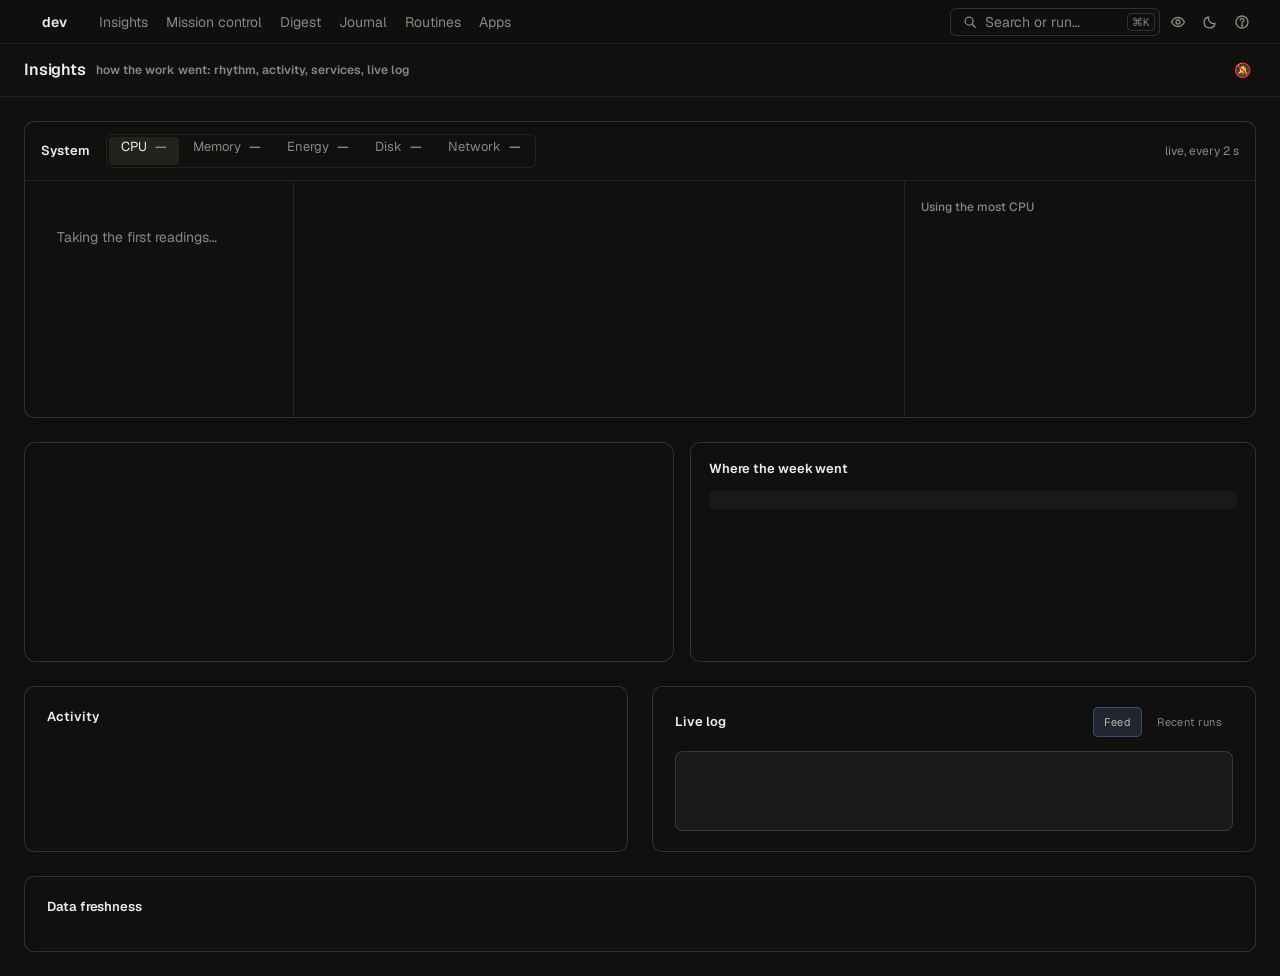
==== commit ddab3946: "Refresh: mission control, Insights landing page, System panel Snapshot of the private development re" ====
--- a/static/index.html
+++ b/static/index.html
@@ -1,65 +1,122 @@
 <!DOCTYPE html>
-<html lang="en" class="dark">
+<html lang="en" data-theme="dark">
 <head>
   <meta charset="UTF-8" />
   <meta name="viewport" content="width=device-width, initial-scale=1.0" />
-  <title>Projects · live</title>
+  <title>Insights</title>
   <link rel="icon" type="image/svg+xml" href="/static/favicon.svg" />
-  <link rel="stylesheet" href="/static/style.css" />
+  <link rel="stylesheet" href="/static/style.css?v=20261005a" />
+  <link rel="stylesheet" href="/static/tokens.css?v=20261005b" />
+  <link rel="stylesheet" href="/static/perf.css" />
+  <script src="/static/privacy.js?v=20261005a"></script>
+  <script src="/static/shell.js?v=20261005b"></script>
 </head>
 <body>
   <header class="topbar">
     <div class="brand">
-      <span class="dot pulse"></span>
-      <span class="brand-text">projects</span>
+      <span class="brand-text">Insights</span>
+      <span class="muted small">how the work went: rhythm, activity, services, live log</span>
     </div>
     <div class="meta">
-      <a href="/stack" class="topnav-link">stack</a>
-      <a href="/digest" class="topnav-link">digest</a>
-      <a href="/journal" class="topnav-link">journal</a>
-      <a href="/predictions" class="topnav-link">predictions</a>
-      <a href="/classroom" class="topnav-link">classroom</a>
-      <a href="/routines" class="topnav-link">routines</a>
-      <a href="/snapshot.html" class="topnav-link" download="dashboard-snapshot.html" title="download self-contained HTML snapshot">snapshot ↓</a>
       <span id="running-indicator" class="running-indicator" hidden></span>
-      <button id="notify-toggle" class="theme-toggle" title="macOS notifications">🔕</button>
-      <button id="theme-toggle" class="theme-toggle" title="toggle theme (T)">◐</button>
+      <button id="notify-toggle" class="icon-btn notify-toggle" title="macOS notifications for new commits">🔕</button>
     </div>
   </header>
 
   <main>
-    <!-- Attention strip: worst red/amber verdicts across the portfolio -->
-    <section id="attention-strip" class="attention-strip" hidden></section>
 
-    <!-- Project nav: tiles → /project/{name} -->
-    <nav id="project-nav" class="project-nav"></nav>
+    <!-- Is what this page shows current? (/api/freshness) -->
+    <p id="fresh-strip" class="fresh-strip" hidden></p>
+
+    <!-- System: CPU, memory, energy, disk and network like Activity Monitor (/api/perf, live while on screen) -->
+    <section id="perf" class="panel perf" aria-labelledby="perf-h">
+      <div class="perf-head">
+        <h2 id="perf-h">System</h2>
+        <div class="perf-tabs" role="tablist" aria-label="Resource">
+          <button type="button" role="tab" data-tab="cpu"><span>CPU</span><span class="t-val" id="pt-cpu">—</span></button>
+          <button type="button" role="tab" data-tab="memory"><span>Memory</span><span class="t-val" id="pt-memory">—</span></button>
+          <button type="button" role="tab" data-tab="energy"><span>Energy</span><span class="t-val" id="pt-energy">—</span></button>
+          <button type="button" role="tab" data-tab="disk"><span>Disk</span><span class="t-val" id="pt-disk">—</span></button>
+          <button type="button" role="tab" data-tab="network"><span>Network</span><span class="t-val" id="pt-network">—</span></button>
+        </div>
+        <span class="perf-live" id="perf-live"></span>
+      </div>
+      <div class="perf-body">
+        <div class="perf-stats" id="perf-stats"><p class="perf-empty">Taking the first readings…</p></div>
+        <div class="perf-chart">
+          <svg id="perf-chart" role="img" aria-label="The last ten minutes" preserveAspectRatio="none"></svg>
+          <div class="perf-legend" id="perf-legend"></div>
+        </div>
+        <div class="perf-top">
+          <h3 id="perf-top-h">Using the most CPU</h3>
+          <ol id="perf-top"></ol>
+          <p class="note" id="perf-top-note"></p>
+        </div>
+      </div>
+    </section>
+
+    <!-- This week: headline numbers + where the commits went -->
+    <section id="week-band" class="week-band" hidden>
+      <div class="stat-row" id="stat-row"></div>
+      <div class="panel alloc-panel">
+        <div class="panel-head">
+          <h2>Where the week went</h2>
+          <span class="muted small" id="alloc-summary"></span>
+        </div>
+        <div id="alloc-bar" class="alloc-bar"></div>
+        <div id="alloc-legend" class="alloc-legend"></div>
+        <div id="focus-strip" class="focus-strip"></div>
+      </div>
+    </section>
+
+    <details id="review" class="review" hidden>
+      <summary><span class="review-title">Weekly review</span><span class="muted small" id="review-line"></span></summary>
+      <ul id="review-body" class="review-body"></ul>
+    </details>
 
     <!-- Services: manifest-declared ports, live up/down -->
     <section id="services-row" class="services-row" hidden></section>
 
-    <!-- Showcase shelf: each project's latest product -->
-    <section id="showcase-shelf" class="panel showcase-shelf" hidden></section>
+    <!-- Loose ends: what is drifting -->
+    <section class="two-col loose-ends" id="loose-ends" hidden>
+      <div class="panel">
+        <div class="panel-head">
+          <h2>Going stale</h2>
+          <span class="muted small" id="stale-summary"></span>
+        </div>
+        <ul id="stale-list" class="le-list"></ul>
+      </div>
+      <div class="panel">
+        <div class="panel-head">
+          <h2>Not pushed</h2>
+          <span class="muted small" id="unpushed-summary"></span>
+        </div>
+        <ul id="unpushed-list" class="le-list"></ul>
+      </div>
+    </section>
 
-    <section id="now-next" class="now-next" hidden>
-      <div class="now-block">
-        <div class="now-label">NEXT FIRE</div>
-        <div class="now-name" id="next-routine-name">—</div>
-        <div class="now-countdown" id="next-routine-countdown">—</div>
-        <div class="muted small" id="next-routine-purpose"></div>
+    <section class="two-col rhythm" id="rhythm" hidden>
+      <div class="panel">
+        <div class="panel-head"><h2>Maker blocks</h2><span class="muted small" id="blocks-summary"></span></div>
+        <div id="blocks" class="blocks"></div>
       </div>
-      <div class="now-block now-goals">
-        <div class="now-label">NEXT UP</div>
-        <ul id="next-goals" class="next-goals"></ul>
+      <div class="panel">
+        <div class="panel-head"><h2>Lines added and removed</h2><span class="muted small" id="codefreq-summary"></span></div>
+        <div id="codefreq" class="codefreq"></div>
+        <div id="ships" class="ships"></div>
       </div>
     </section>
 
     <section id="heatmap-panel" class="panel heatmap-panel" hidden>
       <div class="panel-head">
-        <h2>Activity · last 6 months</h2>
+        <h2>Commits · last 12 months</h2>
         <span class="muted small" id="heatmap-summary"></span>
       </div>
-      <div class="heatmap-wrap">
-        <svg id="heatmap" viewBox="0 0 720 70" preserveAspectRatio="xMinYMin meet"></svg>
+      <div class="heatmap-body">
+        <div class="heatmap-wrap">
+          <svg id="heatmap" viewBox="0 0 720 70" preserveAspectRatio="xMinYMin meet"></svg>
+        </div>
+        <div id="heatmap-side" class="heatmap-side"></div>
       </div>
       <div id="heatmap-tooltip" class="heatmap-tooltip" hidden></div>
     </section>
@@ -82,38 +139,23 @@
             <button class="log-tab" data-tab="runs">Recent runs</button>
           </div>
         </div>
-        <pre class="terminal" id="terminal"></pre>
+        <pre class="terminal pv-block" id="terminal"></pre>
         <div class="recent-runs" id="recent-runs" hidden></div>
       </div>
+    </section>
+    <section id="fresh-panel" class="panel fresh-panel">
+      <div class="panel-head">
+        <h2>Data freshness</h2>
+        <span class="muted small" id="fresh-summary"></span>
+      </div>
+      <table class="fresh-table" id="fresh-table"></table>
     </section>
   </main>
 
   <div id="toasts" class="toasts"></div>
 
-  <div id="shortcuts" class="palette" hidden>
-    <div class="palette-card shortcuts-card">
-      <div class="shortcuts-head">
-        <h3>Keyboard shortcuts</h3>
-        <button id="shortcuts-close">×</button>
-      </div>
-      <ul class="shortcuts-list">
-        <li><kbd>⌘K</kbd> <kbd>Ctrl-K</kbd> <span>Open command palette · jump anywhere</span></li>
-        <li><kbd>T</kbd> <span>Toggle theme (light / dark)</span></li>
-        <li><kbd>?</kbd> <span>Show this help</span></li>
-        <li><kbd>Esc</kbd> <span>Close any modal</span></li>
-      </ul>
-    </div>
-  </div>
-
-  <div id="palette" class="palette" hidden>
-    <div class="palette-card">
-      <input id="palette-input" type="text" placeholder="Type to search projects, pages, commits…" autocomplete="off" />
-      <ul id="palette-results" class="palette-results"></ul>
-      <div class="palette-foot muted small">↑↓ navigate · ⏎ open · esc close</div>
-    </div>
-  </div>
-
-  <script src="/static/marked.min.js"></script>
-  <script src="/static/app.js"></script>
+  <script src="/static/insights.js?v=20261005a"></script>
+  <script src="/static/overview.js?v=20261005a"></script>
+  <script src="/static/perf.js"></script>
 </body>
 </html>
--- a/static/style.css
+++ b/static/style.css
@@ -545,7 +545,7 @@
 
 .project-nav {
   display: grid;
-  grid-template-columns: repeat(auto-fill, minmax(240px, 1fr));
+  grid-template-columns: repeat(auto-fill, minmax(300px, 1fr));
   gap: 12px;
 }
 .proj-tile {
@@ -1140,3 +1140,267 @@
   color: var(--accent); cursor: pointer; text-decoration: underline;
 }
 button.linklike:disabled { color: var(--muted); cursor: wait; }
+
+/* ======================================================================
+   Index refresh (2026-09): week band, tiles, heatmap ramp, loose ends
+   ====================================================================== */
+:root {
+  --hm-0: #161d2d; --hm-1: #253a66; --hm-2: #3a5aa0; --hm-3: #5f88dd; --hm-4: #a9c6ff;
+  --complete: #8b98ad;
+}
+html.light {
+  --hm-0: #e9edf4; --hm-1: #c3d2f2; --hm-2: #8fabe6; --hm-3: #4f78d2; --hm-4: #1f44a8;
+}
+.num, .stat-v, .pt-age, .pt-progress, .le-n, .alloc-n, .hm-month, .hm-day { font-variant-numeric: tabular-nums; }
+
+/* ---- This week band ---- */
+.week-band { display: grid; grid-template-columns: minmax(0, 1.15fr) minmax(0, 1fr); gap: 16px; }
+@media (max-width: 1100px) { .week-band { grid-template-columns: 1fr; } }
+.stat-row { display: grid; grid-template-columns: repeat(2, minmax(0, 1fr)); gap: 12px; }
+@media (min-width: 640px) { .stat-row { grid-template-columns: repeat(4, minmax(0, 1fr)); } }
+@media (min-width: 1100px) { .stat-row { grid-template-columns: repeat(2, minmax(0, 1fr)); } }
+.stat {
+  position: relative; overflow: hidden;
+  background: var(--panel); border: 1px solid var(--border); border-radius: 12px;
+  padding: 16px 16px 14px; min-height: 104px;
+  display: flex; flex-direction: column; justify-content: flex-end;
+}
+.stat-v { font-size: 34px; font-weight: 650; line-height: 1; letter-spacing: -0.02em; color: var(--text); position: relative; }
+.stat.is-bad .stat-v { color: var(--warn); }
+.stat-k { font-size: 13px; color: var(--text); margin-top: 6px; position: relative; }
+.stat-sub { font-size: 11.5px; color: var(--muted); margin-top: 2px; position: relative; }
+.stat-spark { position: absolute; right: 0; bottom: 0; width: 62%; height: 60%; pointer-events: none; }
+.stat-spark-area { fill: var(--accent); fill-opacity: 0.10; }
+.stat-spark-line { fill: none; stroke: var(--accent); stroke-opacity: 0.45; stroke-width: 1.5; vector-effect: non-scaling-stroke; }
+
+.alloc-panel { padding: 16px 18px 14px; display: flex; flex-direction: column; }
+.alloc-panel .panel-head { margin-bottom: 12px; }
+.alloc-bar { display: flex; gap: 2px; height: 18px; border-radius: 6px; overflow: hidden; background: var(--panel-2); }
+.alloc-seg { display: block; flex: 0 0 auto; min-width: 3px; height: 100%; transition: filter 120ms; }
+.alloc-seg:hover { filter: brightness(1.25); }
+.alloc-empty { font-size: 13px; color: var(--muted); padding: 0 4px; line-height: 18px; }
+.alloc-legend { display: flex; flex-direction: column; gap: 5px; margin-top: 14px; }
+.alloc-item { display: grid; grid-template-columns: 9px minmax(70px, 140px) minmax(0, 1fr) 28px; align-items: center; gap: 10px; text-decoration: none; color: var(--text); font-size: 13px; }
+.alloc-item:hover .alloc-name { color: var(--accent); }
+.alloc-item.is-rest { color: var(--muted); }
+.alloc-swatch { width: 9px; height: 9px; border-radius: 2px; flex: none; }
+.alloc-swatch.is-rest { background: var(--border); }
+.alloc-name { overflow: hidden; text-overflow: ellipsis; white-space: nowrap; }
+.alloc-track { height: 6px; background: var(--panel-2); border-radius: 3px; overflow: hidden; }
+.alloc-track i { display: block; height: 100%; border-radius: 3px; background: var(--border); }
+.alloc-n { color: var(--muted); font-size: 12px; text-align: right; }
+
+/* ---- Project tiles ---- */
+.proj-tile {
+  position: relative; border-radius: 10px; padding: 11px 12px 11px 14px;
+  border-left: 3px solid var(--border);
+  transition: border-color 120ms, background 120ms;
+}
+.proj-tile:hover { transform: none; }
+.proj-tile.rail-red { border-left-color: var(--bad); }
+.proj-tile.rail-amber { border-left-color: var(--warn); }
+.proj-tile.rail-green { border-left-color: var(--accent-2); }
+.proj-tile.rail-complete { border-left-color: var(--complete); opacity: 0.85; }
+.pt-icon { width: 32px; height: 32px; font-size: 11px; border-radius: 7px; }
+.pt-top { display: flex; align-items: center; gap: 8px; min-width: 0; }
+.pt-name { flex: 1 1 auto; min-width: 0; overflow: hidden; text-overflow: ellipsis; white-space: nowrap; font-size: 13.5px; }
+.pt-age { font-size: 11px; color: var(--muted); flex: none; }
+.pt-top .pt-dot { margin-left: 2px; }
+.pt-bottom { display: flex; align-items: center; gap: 8px; margin-top: 6px; min-height: 14px; }
+.pt-bottom .pt-fw { flex: none; }
+.pt-goals { display: flex; gap: 2px; flex: 1 1 auto; height: 4px; min-width: 0; overflow: hidden; }
+.pt-goals i { flex: 1 1 0; background: var(--border); border-radius: 1px; min-width: 0; }
+.pt-goals i.on { background: var(--accent); }
+.pt-goals.is-solid i { flex-basis: 0; }
+.pt-progress { font-size: 11px; color: var(--muted); flex: none; }
+.pt-bottom .pt-fw { max-width: 40%; overflow: hidden; text-overflow: ellipsis; }
+.pt-spark { width: 64px; height: 26px; flex: none; margin-left: 2px; }
+.proj-tile { container-type: inline-size; }
+@container (max-width: 200px) { .pt-spark { display: none; } }
+.pt-spark path { fill: none; stroke: var(--accent); stroke-width: 1.4; stroke-linejoin: round; stroke-linecap: round; opacity: 0.8; }
+.pt-spark circle { fill: var(--accent); }
+.pt-dot { width: 8px; height: 8px; border-radius: 50%; flex: none; background: var(--accent-2); box-sizing: border-box; }
+.pt-dot.v-red { background: var(--bad); }
+.pt-dot.v-amber { background: var(--warn); }
+.pt-dot.v-complete { background: var(--complete); }
+.pt-dot.age-warm { opacity: 0.6; }
+.pt-dot.age-cold { background: transparent; border: 1.5px dashed currentColor; color: var(--muted); opacity: 0.9; }
+.pt-dot.age-cold.v-red { color: var(--bad); }
+.pt-dot.age-cold.v-amber { color: var(--warn); }
+.pt-dot.age-dead { background: var(--border); opacity: 1; }
+@media (max-width: 640px) { .pt-spark { display: none; } }
+
+/* ---- Loose ends ---- */
+.loose-ends { gap: 16px; }
+.loose-ends .panel { padding: 16px 18px 12px; }
+.le-list { list-style: none; margin: 0; padding: 0; }
+.le-row {
+  display: grid; grid-template-columns: 12px minmax(90px, auto) minmax(0, 1fr) auto;
+  gap: 10px; align-items: center;
+  padding: 7px 4px; text-decoration: none; color: inherit; font-size: 13px;
+  border-bottom: 1px solid var(--border);
+}
+.le-list li:last-child .le-row { border-bottom: none; }
+.le-row:hover .le-name { color: var(--accent); }
+.le-row .pt-dot { width: 8px; height: 8px; }
+.le-name { font-weight: 600; white-space: nowrap; }
+.le-note { color: var(--muted); overflow: hidden; text-overflow: ellipsis; white-space: nowrap; font-size: 12px; }
+.le-n { color: var(--muted); font-size: 12px; white-space: nowrap; }
+.le-mark { width: 8px; height: 8px; border-radius: 2px; background: var(--border); }
+.le-mark.is-ahead { background: var(--warn); }
+.le-empty { color: var(--muted); font-size: 13px; padding: 6px 4px 8px; }
+@media (max-width: 640px) { .le-row { grid-template-columns: 12px 1fr auto; } .le-note { display: none; } }
+
+/* ---- Heatmap: natural size, single-hue quantile ramp ---- */
+.heatmap-wrap svg { width: auto; max-width: 100%; height: auto; }
+.heatmap-cell.hm-0 { fill: var(--hm-0); }
+.heatmap-cell.hm-1 { fill: var(--hm-1); }
+.heatmap-cell.hm-2 { fill: var(--hm-2); }
+.heatmap-cell.hm-3 { fill: var(--hm-3); }
+.heatmap-cell.hm-4 { fill: var(--hm-4); }
+.heatmap-cell.today { stroke: var(--text); stroke-width: 1; }
+.heatmap-cell.clickable:hover { stroke: var(--text); stroke-width: 1; }
+.hm-month, .hm-day { font-size: 9.5px; fill: var(--muted); }
+
+.heatmap-body { display: flex; gap: 28px; align-items: flex-start; flex-wrap: wrap; }
+.heatmap-wrap { flex: 0 1 auto; min-width: 0; }
+.heatmap-side { flex: 1 1 180px; min-width: 180px; max-width: 320px; padding-top: 2px; }
+.hs-title { font-size: 12px; color: var(--muted); margin-bottom: 8px; }
+.hs-row { display: grid; grid-template-columns: 30px minmax(0, 1fr) 34px; gap: 10px; align-items: center; font-size: 12px; padding: 2px 0; }
+.hs-k { color: var(--muted); }
+.hs-row.is-best .hs-k, .hs-row.is-best .hs-n { color: var(--text); }
+.hs-bar { height: 8px; background: var(--panel-2); border-radius: 3px; overflow: hidden; }
+.hs-bar i { display: block; height: 100%; background: var(--hm-2); border-radius: 3px; }
+.hs-row.is-best .hs-bar i { background: var(--hm-3); }
+.hs-n { text-align: right; color: var(--muted); font-variant-numeric: tabular-nums; }
+
+/* punchcard beside the heatmap */
+.punch { display: block; max-width: 100%; height: auto; }
+.punch .pc { fill: var(--hm-3); }
+.hs-note { font-size: 11.5px; color: var(--muted); margin-top: 6px; }
+.heatmap-side { max-width: 360px; }
+
+/* focus strip inside the allocation panel */
+.focus-strip { margin-top: auto; padding-top: 14px; }
+.focus-head { display: flex; justify-content: space-between; align-items: baseline; font-size: 12px; color: var(--muted); margin-bottom: 6px; }
+.focus-cells { display: grid; grid-template-columns: repeat(14, minmax(0, 1fr)); gap: 3px; }
+.fc { height: 22px; border-radius: 4px; display: flex; align-items: center; justify-content: center; font-size: 11px; font-variant-numeric: tabular-nums; color: var(--text); background: var(--panel-2); }
+.fc.f0 { background: var(--panel-2); }
+.fc.f1 { background: var(--hm-1); }
+.fc.f2 { background: rgba(224,175,104,0.35); }
+.fc.f3 { background: rgba(247,118,142,0.35); }
+.focus-drift { margin-top: 8px; font-size: 12px; color: var(--warn); }
+.focus-drift a { color: inherit; }
+
+/* ---- ask bar ---- */
+.ask { display: flex; flex-direction: column; gap: 8px; }
+.ask-row { display: flex; align-items: center; gap: 10px; background: var(--panel); border: 1px solid var(--border); border-radius: 12px; padding: 6px 8px 6px 14px; }
+.ask-row:focus-within { border-color: var(--accent); }
+.ask-mark { color: var(--accent); font-size: 14px; }
+#ask-input { flex: 1; background: transparent; border: 0; color: var(--text); font-size: 14px; padding: 8px 0; outline: none; min-width: 0; }
+#ask-input::placeholder { color: var(--muted); }
+.ask-clear { background: transparent; border: 1px solid var(--border); color: var(--muted); font-size: 11px; padding: 4px 9px; border-radius: 6px; cursor: pointer; }
+.ask-clear:hover { color: var(--text); border-color: var(--accent); }
+.ask-chips { display: flex; flex-wrap: wrap; gap: 6px; padding: 0 2px; }
+.ask-chip { background: transparent; border: 1px solid var(--border); color: var(--muted); font-size: 11.5px; padding: 3px 10px; border-radius: 999px; cursor: pointer; }
+.ask-chip:hover { color: var(--text); border-color: var(--accent); }
+.ask-out { background: var(--panel); border: 1px solid var(--border); border-radius: 12px; padding: 4px 16px; }
+.ask-thread { max-height: 320px; overflow-y: auto; display: flex; flex-direction: column; gap: 8px; padding: 8px 0; }
+.ask-q { color: var(--muted); font-size: 13px; }
+.ask-q::before { content: '› '; color: var(--accent); }
+.ask-a { font-size: 13.5px; line-height: 1.5; max-width: 80ch; }
+.ask-a p { margin: 0 0 6px; } .ask-a p:last-child { margin: 0; }
+.ask-a ul, .ask-a ol { margin: 4px 0 6px 18px; padding: 0; }
+.ask-a code { background: var(--code-bg); padding: 1px 5px; border-radius: 4px; font-size: 12px; }
+.ask-a a { color: var(--accent); }
+.ask-a.error { color: var(--bad); }
+.ask-dots i { display: inline-block; width: 5px; height: 5px; border-radius: 50%; background: var(--muted); margin-right: 4px; animation: askdot 1.1s infinite ease-in-out; }
+.ask-dots i:nth-child(2) { animation-delay: .15s; } .ask-dots i:nth-child(3) { animation-delay: .3s; }
+@keyframes askdot { 0%, 80%, 100% { opacity: .25; } 40% { opacity: 1; } }
+@media (prefers-reduced-motion: reduce) { .ask-dots i { animation: none; opacity: .6; } }
+.topnav-btn { background: transparent; border: 0; color: var(--accent); font-size: 12px; cursor: pointer; padding: 0; font: inherit; font-size: 12px; }
+.topnav-btn:hover { text-decoration: underline; }
+
+
+/* ---- weekly review ---- */
+.review { background: var(--panel); border: 1px solid var(--border); border-radius: 12px; padding: 0 16px; }
+.review[hidden] { display: none; }
+.review summary { cursor: pointer; list-style: none; display: flex; align-items: baseline; gap: 12px; padding: 12px 0; }
+.review summary::-webkit-details-marker { display: none; }
+.review summary::before { content: '▸'; color: var(--muted); font-size: 11px; }
+.review[open] summary::before { content: '▾'; }
+.review-title { font-size: 12.5px; font-weight: 700; text-transform: uppercase; letter-spacing: 0.08em; color: var(--muted); }
+.review-body { margin: 0; padding: 0 0 14px 22px; font-size: 13.5px; line-height: 1.55; max-width: 90ch; }
+.review-body li { margin: 2px 0; }
+.review-body a { color: var(--accent); text-decoration: none; }
+
+/* ---- rhythm: maker blocks + code frequency ---- */
+.rhythm { gap: 16px; }
+.rhythm .panel { padding: 16px 18px 14px; }
+.blocks-stats { display: grid; grid-template-columns: repeat(3, minmax(0, 1fr)); gap: 12px; margin-bottom: 14px; }
+.bk-v { display: block; font-size: 22px; font-weight: 650; letter-spacing: -0.01em; font-variant-numeric: tabular-nums; line-height: 1.1; }
+.bk-k { display: block; font-size: 11.5px; color: var(--muted); margin-top: 3px; }
+.blocks-hist { display: flex; flex-direction: column; gap: 5px; }
+.bk-row { display: grid; grid-template-columns: 64px minmax(0, 1fr) 28px; gap: 10px; align-items: center; font-size: 12px; }
+.bk-label { color: var(--muted); }
+.bk-bar { height: 8px; background: var(--panel-2); border-radius: 3px; overflow: hidden; }
+.bk-bar i { display: block; height: 100%; background: var(--hm-2); border-radius: 3px; }
+.bk-n { text-align: right; color: var(--muted); font-variant-numeric: tabular-nums; }
+.cf { display: block; width: 100%; height: 96px; }
+.cf-axis { stroke: var(--border); stroke-width: 1; }
+rect.cf-add { fill: var(--hm-3); }
+rect.cf-del { fill: var(--bad); fill-opacity: 0.55; }
+.cf-legend { display: flex; gap: 16px; font-size: 12px; color: var(--text); margin-top: 8px; flex-wrap: wrap; }
+.cf-legend i { display: inline-block; width: 9px; height: 9px; border-radius: 2px; margin-right: 6px; vertical-align: -1px; }
+.cf-legend i.cf-add { background: var(--hm-3); } .cf-legend i.cf-del { background: var(--bad); opacity: 0.55; }
+.ships { margin-top: 12px; border-top: 1px solid var(--border); padding-top: 10px; display: flex; flex-direction: column; gap: 4px; }
+.ships-title { font-size: 12px; color: var(--muted); margin-bottom: 2px; }
+.ship { display: grid; grid-template-columns: minmax(90px, auto) minmax(0, 1fr) auto; gap: 10px; font-size: 12.5px; text-decoration: none; color: inherit; }
+.ship-proj { font-weight: 600; } .ship-tag { font-family: "SF Mono", Menlo, monospace; font-size: 12px; color: var(--accent); }
+
+/* first-visit placeholder so the week band does not push tiles down when it arrives */
+.week-band.skeleton .stat-row::before, .week-band.skeleton .stat-row::after { content: ''; display: block; min-height: 104px; border-radius: 12px; background: var(--panel); border: 1px solid var(--border); }
+.week-band.skeleton .stat-row { grid-template-columns: repeat(2, minmax(0, 1fr)); }
+.week-band.skeleton .stat-row::before { grid-column: 1 / -1; min-height: 220px; }
+.week-band.skeleton .stat-row::after { display: none; }
+.week-band.skeleton .alloc-panel { min-height: 220px; }
+
+/* ---- work with Claude (project page) ---- */
+.claude-actions { display: flex; gap: 8px; flex-wrap: wrap; align-items: center; margin-bottom: 12px; }
+#claude-status.bad { color: var(--bad); }
+.claude-sessions { list-style: none; margin: 0; padding: 0; }
+.cs-row { display: flex; align-items: center; gap: 12px; padding: 8px 0; border-bottom: 1px solid var(--border); }
+.cs-row:last-child { border-bottom: 0; }
+.cs-main { min-width: 0; flex: 1; }
+.cs-title { font-size: 13.5px; font-weight: 600; white-space: nowrap; overflow: hidden; text-overflow: ellipsis; }
+.cs-meta { font-size: 11.5px; margin-top: 2px; }
+.cs-resume { flex: none; background: transparent; border: 1px solid var(--border); color: var(--accent); font: inherit; font-size: 11.5px; padding: 3px 9px; border-radius: 6px; cursor: pointer; }
+.cs-resume:hover { border-color: var(--accent); }
+.cs-empty { font-size: 13px; padding: 4px 0; }
+
+/* ---- private mode: personal text blurred, everything stays clickable; hover to peek ----
+   The look: frosted and desaturated with a faint accent glow and hairline scanlines, so a
+   blurred name reads as deliberately redacted rather than out of focus. Blocks (digests,
+   logs, threads) get the same treatment plus a slow scan sweep. */
+html.private .pv, html.private .pv-block {
+  filter: blur(5px) saturate(.35) brightness(1.08);
+  opacity: .82;
+  text-shadow: 0 0 10px rgba(122, 162, 247, .55);
+  transition: filter .25s ease, opacity .25s ease, text-shadow .25s ease;
+  user-select: none;
+}
+html.private .pv-block { filter: blur(6px) saturate(.35) brightness(1.05); position: relative; overflow: hidden; }
+html.private .pv-block::after {
+  content: ""; position: absolute; inset: 0; pointer-events: none;
+  background:
+    repeating-linear-gradient(180deg, transparent 0 3px, rgba(122, 162, 247, .07) 3px 4px),
+    linear-gradient(180deg, transparent 0%, rgba(122, 162, 247, .16) 50%, transparent 100%);
+  background-size: 100% 100%, 100% 240px;
+  background-repeat: repeat, no-repeat;
+  animation: pv-sweep 6s linear infinite;
+}
+@keyframes pv-sweep { from { background-position: 0 0, 0 -240px; } to { background-position: 0 0, 0 calc(100% + 240px); } }
+html.private .pv:hover, html.private .pv:focus-within, html.private .pv-block:hover { filter: none; opacity: 1; text-shadow: none; user-select: auto; }
+html.private .pv-block:hover::after { animation: none; background: none; }
+@media (prefers-reduced-motion: reduce) { html.private .pv-block::after { animation: none; } }
+#privacy-toggle[aria-pressed="true"] { box-shadow: 0 0 0 1px currentColor inset; }
--- a/static/tokens.css
+++ b/static/tokens.css
@@ -0,0 +1,400 @@
+/* Design tokens and the shared shell for every page.
+
+   One rule drives the palette: color means something needs you. Red marks
+   what is broken, amber what waits on a decision; everything else, including
+   what is fine, is warm gray. There is no brand accent.
+
+   Pages built on style.css (insights, project, digest, journal...) pick these
+   up through the legacy aliases at the bottom. */
+
+@font-face {
+  font-family: "Geist";
+  src: url("/static/fonts/Geist-Variable.woff2") format("woff2");
+  font-weight: 100 900;
+  font-display: swap;
+}
+@font-face {
+  font-family: "Geist Mono";
+  src: url("/static/fonts/GeistMono-Variable.woff2") format("woff2");
+  font-weight: 100 900;
+  font-display: swap;
+}
+
+:root {
+  --font-sans: "Geist", ui-sans-serif, system-ui, -apple-system, "Segoe UI", sans-serif;
+  --font-mono: "Geist Mono", ui-monospace, "SF Mono", Menlo, monospace;
+
+  /* type: 13/20 is the interface; 22/30 is reserved for the readout */
+  --fs-11: 11px; --lh-11: 16px;
+  --fs-12: 12px; --lh-12: 16px;
+  --fs-13: 13px; --lh-13: 20px;
+  --fs-14: 14px; --lh-14: 22px;
+  --fs-16: 16px; --lh-16: 24px;
+  --fs-22: 22px; --lh-22: 30px;
+
+  /* 4 px grid */
+  --s-1: 4px; --s-2: 8px; --s-3: 12px; --s-4: 16px; --s-5: 24px; --s-6: 32px; --s-7: 48px;
+  --r-1: 4px; --r-2: 6px; --r-3: 10px; --r-4: 14px;
+  --row: 32px;
+  --bar: 44px;
+
+  --ease: cubic-bezier(.23, 1, .32, 1);
+  --t-fast: 120ms;
+  --t-med: 180ms;
+  --t-sheet: 220ms;
+}
+
+/* dark is the default; light only when asked for */
+:root,
+:root[data-theme="dark"] {
+  color-scheme: dark;
+  --bg:        oklch(0.175 0.004 75);
+  --bg-raised: oklch(0.212 0.004 75);
+  --bg-hover:  oklch(0.215 0.005 75);
+  --bg-select: oklch(0.252 0.006 75);
+  --line:        oklch(1 0 0 / 0.075);
+  --line-strong: oklch(1 0 0 / 0.14);
+  --ink:   oklch(0.945 0.004 80);
+  --ink-2: oklch(0.775 0.006 80);
+  --ink-3: oklch(0.625 0.006 80);
+  --ink-4: oklch(0.43 0.005 80);  /* rules and inactive marks, never text you must read */
+  --bad:     oklch(0.72 0.15 27);
+  --bad-bg:  oklch(0.72 0.15 27 / 0.12);
+  --attn:    oklch(0.82 0.13 78);
+  --attn-bg: oklch(0.82 0.13 78 / 0.11);
+  --ok:      oklch(0.78 0.11 150);
+  --add:     oklch(0.78 0.08 150);
+  --del:     oklch(0.72 0.09 27);
+  --scrim:   oklch(0 0 0 / 0.45);
+  --shadow:  0 16px 40px oklch(0 0 0 / 0.42), 0 2px 8px oklch(0 0 0 / 0.28);
+}
+
+:root[data-theme="light"] {
+  color-scheme: light;
+  --bg:        oklch(0.985 0.002 80);
+  --bg-raised: oklch(1 0 0);
+  --bg-hover:  oklch(0.962 0.003 80);
+  --bg-select: oklch(0.935 0.004 80);
+  --line:        oklch(0.25 0.01 80 / 0.10);
+  --line-strong: oklch(0.25 0.01 80 / 0.18);
+  --ink:   oklch(0.235 0.006 80);
+  --ink-2: oklch(0.42 0.006 80);
+  --ink-3: oklch(0.515 0.006 80);
+  --ink-4: oklch(0.80 0.004 80);
+  --bad:     oklch(0.53 0.19 27);
+  --bad-bg:  oklch(0.53 0.19 27 / 0.08);
+  --attn:    oklch(0.56 0.125 62);
+  --attn-bg: oklch(0.72 0.14 75 / 0.16);
+  --ok:      oklch(0.50 0.13 150);
+  --add:     oklch(0.48 0.11 150);
+  --del:     oklch(0.52 0.15 27);
+  --scrim:   oklch(0.2 0.01 80 / 0.22);
+  --shadow:  0 16px 40px oklch(0.25 0.01 80 / 0.16), 0 2px 8px oklch(0.25 0.01 80 / 0.08);
+}
+
+/* ---------- base ---------- */
+
+*, *::before, *::after { box-sizing: border-box; }
+html {
+  background: var(--bg);
+  color: var(--ink);
+  font-family: var(--font-sans);
+  font-size: var(--fs-13);
+  line-height: var(--lh-13);
+  font-variant-numeric: tabular-nums;
+  -webkit-font-smoothing: antialiased;
+  text-rendering: optimizeLegibility;
+}
+body { margin: 0; background: var(--bg); color: var(--ink); }
+::selection { background: var(--bg-select); }
+:focus-visible { outline: 2px solid var(--ink-2); outline-offset: 2px; border-radius: var(--r-1); }
+a { color: inherit; }
+button { font: inherit; color: inherit; }
+code, kbd, pre, samp, .mono { font-family: var(--font-mono); }
+[hidden] { display: none !important; }
+
+kbd {
+  display: inline-block;
+  min-width: 18px;
+  padding: 0 4px;
+  font-size: var(--fs-11);
+  line-height: 16px;
+  text-align: center;
+  color: var(--ink-3);
+  border: 1px solid var(--line-strong);
+  border-radius: var(--r-1);
+  background: transparent;
+}
+
+/* status marks: a shape and a color, so neither carries the meaning alone */
+.mark { display: inline-grid; place-items: center; width: 16px; height: 16px; flex: none; font-size: 10px; line-height: 1; color: var(--ink-3); }
+.mark svg { width: 10px; height: 10px; display: block; }
+.mark.broken { color: var(--bad); }
+.mark.needs { color: var(--attn); }
+.mark.drift, .mark.idle { color: var(--ink-3); }
+.mark.working { color: var(--ink-2); }
+
+.btn {
+  display: inline-flex; align-items: center; gap: var(--s-2);
+  height: 28px; padding: 0 var(--s-3);
+  border: 1px solid var(--line-strong); border-radius: var(--r-2);
+  background: transparent; color: var(--ink);
+  font-size: var(--fs-13); cursor: pointer; text-decoration: none; white-space: nowrap;
+}
+.btn:hover { background: var(--bg-hover); }
+.btn.primary { background: var(--ink); color: var(--bg); border-color: var(--ink); }
+.btn.primary:hover { background: var(--ink-2); border-color: var(--ink-2); }
+.btn kbd { border-color: currentColor; color: inherit; opacity: .6; }
+.icon-btn {
+  display: inline-grid; place-items: center; width: 28px; height: 28px; padding: 0;
+  border: 0; border-radius: var(--r-2); background: transparent; color: var(--ink-3); cursor: pointer;
+}
+.icon-btn:hover { color: var(--ink); background: var(--bg-hover); }
+.icon-btn svg { width: 16px; height: 16px; }
+.link-btn { border: 0; padding: 0; background: none; color: var(--ink-3); cursor: pointer; text-decoration: underline; text-underline-offset: 3px; text-decoration-color: var(--ink-4); }
+.link-btn:hover { color: var(--ink); }
+
+/* ---------- shell bar ---------- */
+
+.shell {
+  position: sticky; top: 0; z-index: 40;
+  display: flex; align-items: center; gap: var(--s-5);
+  height: var(--bar); padding: 0 var(--s-5);
+  background: color-mix(in oklch, var(--bg) 86%, transparent);
+  -webkit-backdrop-filter: blur(12px); backdrop-filter: blur(12px);
+  border-bottom: 1px solid var(--line);
+}
+.shell-mark {
+  display: flex; align-items: center; gap: var(--s-2);
+  color: var(--ink); font-weight: 600; letter-spacing: -0.01em; text-decoration: none;
+}
+.shell-mark .mark { width: 10px; height: 10px; }
+.shell-links { display: flex; align-items: center; gap: 2px; min-width: 0; }
+.shell-links > a, .shell-apps > button {
+  padding: 4px var(--s-2); border: 0; border-radius: var(--r-2);
+  color: var(--ink-3); background: none; text-decoration: none; cursor: pointer; white-space: nowrap;
+}
+.shell-links > a:hover, .shell-apps > button:hover, .shell-apps > button[aria-expanded="true"] { color: var(--ink); background: var(--bg-hover); }
+.shell-links > a[aria-current="page"] { color: var(--ink); }
+.nav-count { margin-left: 6px; font-size: var(--fs-12); color: var(--attn); }
+.nav-count.broken { color: var(--bad); }
+.shell-apps { position: relative; }
+.shell-menu {
+  position: absolute; top: calc(100% + 6px); left: 0; z-index: 60; min-width: 200px; padding: var(--s-1);
+  background: var(--bg-raised); border: 1px solid var(--line-strong); border-radius: var(--r-3); box-shadow: var(--shadow);
+}
+.shell-menu a { display: flex; justify-content: space-between; gap: var(--s-4); padding: 6px var(--s-2); border-radius: var(--r-2); color: var(--ink-2); text-decoration: none; }
+.shell-menu a:hover, .shell-menu a:focus-visible { background: var(--bg-hover); color: var(--ink); outline: none; }
+.shell-menu .menu-note { color: var(--ink-3); }
+.shell-tools { margin-left: auto; display: flex; align-items: center; gap: var(--s-1); }
+.shell-search {
+  display: flex; align-items: center; gap: var(--s-2);
+  height: 28px; min-width: 210px; padding: 0 var(--s-1) 0 var(--s-3);
+  border: 1px solid var(--line-strong); border-radius: var(--r-2); background: transparent;
+  color: var(--ink-3); cursor: pointer; text-align: left;
+}
+.shell-search:hover { color: var(--ink-2); background: var(--bg-hover); }
+.shell-search span { flex: 1; }
+.shell-search svg { width: 14px; height: 14px; }
+html:not(.private) .eye-closed, html.private .eye-open { display: none; }
+html[data-theme="light"] .theme-moon, html:not([data-theme="light"]) .theme-sun { display: none; }
+
+@media (max-width: 760px) {
+  .shell { gap: var(--s-3); padding: 0 var(--s-4); }
+  .shell-links > a:not([aria-current="page"]) { display: none; }
+  .shell-search { min-width: 0; }
+  .shell-search span, .shell-search kbd { display: none; }
+}
+
+/* ---------- palette ---------- */
+
+.overlay { position: fixed; inset: 0; z-index: 80; background: var(--scrim); }
+.cmdk {
+  position: fixed; z-index: 90; top: 14vh; left: 50%; transform: translateX(-50%);
+  width: min(640px, calc(100vw - 32px)); max-height: 70vh;
+  display: flex; flex-direction: column;
+  background: var(--bg-raised); border: 1px solid var(--line-strong); border-radius: var(--r-4); box-shadow: var(--shadow);
+  overflow: hidden;
+}
+.cmdk-input {
+  height: 48px; padding: 0 var(--s-4); border: 0; border-bottom: 1px solid var(--line);
+  background: transparent; color: var(--ink); font: inherit; font-size: var(--fs-14); outline: none;
+}
+.cmdk-input::placeholder { color: var(--ink-3); }
+.cmdk-list { list-style: none; margin: 0; padding: var(--s-1); overflow: auto; }
+.cmdk-group { padding: var(--s-2) var(--s-2) var(--s-1); color: var(--ink-3); font-size: var(--fs-12); }
+.cmdk-item {
+  display: grid; grid-template-columns: minmax(0, 1fr) auto; align-items: center; gap: var(--s-3);
+  height: 36px; padding: 0 var(--s-2); border-radius: var(--r-2); color: var(--ink-2); cursor: pointer;
+}
+.cmdk-item .pi-label { color: var(--ink); overflow: hidden; text-overflow: ellipsis; white-space: nowrap; }
+.cmdk-item .pi-detail { color: var(--ink-3); margin-left: var(--s-2); }
+.cmdk-item[aria-selected="true"] { background: var(--bg-select); }
+.cmdk-foot { display: flex; gap: var(--s-4); padding: var(--s-2) var(--s-4); border-top: 1px solid var(--line); color: var(--ink-3); font-size: var(--fs-12); }
+.cmdk-empty { padding: var(--s-5) var(--s-4); color: var(--ink-3); }
+.cmdk-answer { padding: var(--s-4); overflow: auto; color: var(--ink-2); font-size: var(--fs-14); line-height: var(--lh-14); }
+.cmdk-answer .q { color: var(--ink); font-weight: 500; margin-bottom: var(--s-3); }
+.cmdk-answer p { margin: 0 0 var(--s-3); }
+.cmdk-answer ul, .cmdk-answer ol { margin: 0 0 var(--s-3); padding-left: 20px; }
+.cmdk-answer code { font-size: var(--fs-12); }
+
+/* ---------- side sheet (space to preview) ---------- */
+
+.sheet {
+  position: fixed; z-index: 70; top: var(--bar); right: 0; bottom: 0;
+  width: min(600px, 100vw); display: flex; flex-direction: column;
+  background: var(--bg-raised); border-left: 1px solid var(--line-strong); box-shadow: var(--shadow);
+  transform: translateX(0); transition: transform var(--t-sheet) var(--ease);
+}
+.sheet[data-state="closed"] { transform: translateX(100%); visibility: hidden; }
+.sheet-head { display: flex; align-items: flex-start; gap: var(--s-3); padding: var(--s-4) var(--s-5); border-bottom: 1px solid var(--line); }
+.sheet-head h3 { flex: 1; margin: 0; font-size: var(--fs-16); line-height: var(--lh-16); font-weight: 600; letter-spacing: -0.01em; }
+.sheet-head .sub { display: block; margin-top: 2px; font-size: var(--fs-12); line-height: var(--lh-12); font-weight: 400; color: var(--ink-3); letter-spacing: 0; }
+.sheet-body { flex: 1; overflow: auto; padding: var(--s-4) var(--s-5) var(--s-7); }
+.sheet-body h4 { margin: var(--s-5) 0 var(--s-2); font-size: var(--fs-13); font-weight: 600; }
+.sheet-body h4:first-child { margin-top: 0; }
+.sheet-body p { margin: 0 0 var(--s-3); color: var(--ink-2); }
+.sheet-actions { display: flex; flex-wrap: wrap; gap: var(--s-2); margin: var(--s-3) 0 var(--s-4); }
+.sheet .facts { display: grid; grid-template-columns: max-content 1fr; gap: var(--s-1) var(--s-4); margin: 0 0 var(--s-4); }
+.sheet .facts dt { color: var(--ink-3); }
+.sheet .facts dd { margin: 0; color: var(--ink); overflow-wrap: anywhere; }
+.cmd {
+  display: flex; align-items: center; gap: var(--s-2); margin: 0 0 var(--s-2);
+  padding: 6px var(--s-2) 6px var(--s-3); border: 1px solid var(--line); border-radius: var(--r-2);
+  font-family: var(--font-mono); font-size: var(--fs-12); color: var(--ink-2);
+}
+.cmd code { flex: 1; overflow-x: auto; white-space: pre; }
+.logtail, .diff {
+  margin: 0; padding: var(--s-3); max-height: 520px; overflow: auto;
+  border: 1px solid var(--line); border-radius: var(--r-2);
+  font-family: var(--font-mono); font-size: var(--fs-12); line-height: 18px; color: var(--ink-2); white-space: pre;
+}
+.diff .add { color: var(--add); }
+.diff .del { color: var(--del); }
+.diff .hunk { color: var(--ink-3); }
+.diff .file { color: var(--ink); font-weight: 600; }
+
+/* ---------- toasts, help ---------- */
+
+.sh-toasts { position: fixed; z-index: 95; left: var(--s-5); bottom: 44px; display: flex; flex-direction: column; gap: var(--s-2); pointer-events: none; }
+.sh-toast {
+  display: flex; align-items: center; gap: var(--s-4);
+  min-width: 240px; max-width: 420px; padding: var(--s-2) var(--s-3) var(--s-2) var(--s-4);
+  background: var(--bg-raised); border: 1px solid var(--line-strong); border-radius: var(--r-3); box-shadow: var(--shadow);
+  color: var(--ink); pointer-events: auto;
+}
+.sh-toast span { flex: 1; }
+.sh-toast.broken span { color: var(--bad); }
+
+.help {
+  position: fixed; z-index: 90; top: 12vh; left: 50%; transform: translateX(-50%);
+  width: min(640px, calc(100vw - 32px)); max-height: 76vh; overflow: auto; padding: var(--s-5);
+  background: var(--bg-raised); border: 1px solid var(--line-strong); border-radius: var(--r-4); box-shadow: var(--shadow);
+}
+.help h3 { margin: 0 0 var(--s-4); font-size: var(--fs-16); font-weight: 600; }
+.help-cols { display: grid; grid-template-columns: 1fr 1fr; gap: var(--s-5); }
+.help h4 { margin: 0 0 var(--s-2); color: var(--ink-3); font-size: var(--fs-12); font-weight: 500; }
+.help dl { display: grid; grid-template-columns: max-content 1fr; gap: 6px var(--s-3); margin: 0; }
+.help dt { text-align: right; white-space: nowrap; }
+.help dd { margin: 0; color: var(--ink-2); }
+@media (max-width: 640px) { .help-cols { grid-template-columns: 1fr; } }
+
+/* key hints along the bottom of keyboard-driven pages */
+.keybar {
+  position: fixed; z-index: 30; left: 0; right: 0; bottom: 0;
+  display: flex; flex-wrap: wrap; align-items: center; gap: 2px var(--s-4);
+  min-height: 28px; padding: 4px var(--s-5);
+  background: color-mix(in oklch, var(--bg) 92%, transparent);
+  -webkit-backdrop-filter: blur(8px); backdrop-filter: blur(8px);
+  border-top: 1px solid var(--line); color: var(--ink-3); font-size: var(--fs-12);
+}
+.keybar span { display: inline-flex; align-items: center; gap: 6px; }
+.keybar .spacer { flex: 1; }
+
+/* private mode (static/privacy.js): personal text frosted and desaturated so it
+   reads as deliberately redacted, not out of focus; hover peeks. Blocks
+   (digests, logs, diffs) also get hairline scanlines. Neutral ink, since the
+   palette has no accent to glow with. */
+html.private .pv, html.private .pv-block {
+  filter: blur(5px) saturate(.3) brightness(1.06);
+  opacity: .82;
+  text-shadow: 0 0 10px color-mix(in oklch, var(--ink) 40%, transparent);
+  transition: filter var(--t-med) ease, opacity var(--t-med) ease, text-shadow var(--t-med) ease;
+  user-select: none;
+}
+html.private .pv-block { filter: blur(6px) saturate(.3) brightness(1.04); position: relative; overflow: hidden; }
+html.private .pv-block::after {
+  content: ""; position: absolute; inset: 0; pointer-events: none;
+  background:
+    repeating-linear-gradient(180deg, transparent 0 3px, color-mix(in oklch, var(--ink) 7%, transparent) 3px 4px),
+    linear-gradient(180deg, transparent 0%, color-mix(in oklch, var(--ink) 12%, transparent) 50%, transparent 100%);
+  background-size: 100% 100%, 100% 240px;
+  background-repeat: repeat, no-repeat;
+  animation: pv-sweep 6s linear infinite;
+}
+@keyframes pv-sweep { from { background-position: 0 0, 0 -240px; } to { background-position: 0 0, 0 calc(100% + 240px); } }
+html.private .pv:hover, html.private .pv:focus-within, html.private .pv-block:hover { filter: none; opacity: 1; text-shadow: none; user-select: auto; }
+html.private .pv-block:hover::after { animation: none; background: none; }
+#privacy-toggle[aria-pressed="true"] { color: var(--ink); background: var(--bg-select); }
+
+@media (prefers-reduced-motion: reduce) {
+  *, *::before, *::after { transition-duration: 0ms !important; animation-duration: 0ms !important; }
+  html.private .pv-block::after { animation: none; }
+}
+
+/* ---------- legacy pages (style.css) ----------
+   Their variables, pointed at the tokens, so every older page follows the
+   same palette and theme switch. Same specificity as the blocks above, and
+   later, so these win over style.css's :root / html.light. */
+
+:root, :root[data-theme="dark"], :root[data-theme="light"] {
+  --panel: var(--bg);
+  --panel-2: var(--bg-hover);
+  --border: var(--line-strong);
+  --text: var(--ink);
+  --muted: var(--ink-3);
+  --accent: var(--ink-2);
+  --accent-2: var(--ok);
+  --warn: var(--attn);
+  --code-bg: var(--bg-hover);
+}
+:root, :root[data-theme="dark"] {
+  --hm-0: oklch(0.22 0.004 75); --hm-1: oklch(0.36 0.006 80); --hm-2: oklch(0.52 0.008 80);
+  --hm-3: oklch(0.70 0.008 80); --hm-4: oklch(0.90 0.006 80);
+}
+:root[data-theme="light"] {
+  --hm-0: oklch(0.94 0.003 80); --hm-1: oklch(0.84 0.005 80); --hm-2: oklch(0.68 0.007 80);
+  --hm-3: oklch(0.50 0.008 80); --hm-4: oklch(0.30 0.008 80);
+}
+html.shell-on body { font-family: var(--font-sans); background: var(--bg); color: var(--ink); }
+html.shell-on .topbar {
+  position: static; height: auto; min-height: 52px; padding: var(--s-3) var(--s-5);
+  background: transparent; border-bottom: 1px solid var(--line); backdrop-filter: none;
+}
+html.shell-on .topbar .brand-text { font-size: var(--fs-16); font-weight: 600; letter-spacing: -0.01em; }
+html.shell-on .topbar .back-link,
+html.shell-on .topbar .theme-toggle,
+html.shell-on .topbar .dot.pulse { display: none; }
+html.shell-on .panel { border-radius: var(--r-3); box-shadow: none; }
+html.shell-on code, html.shell-on pre, html.shell-on kbd { font-family: var(--font-mono); }
+/* style.css set its labels in tracked capitals; with the shell they read in
+   sentence case at text weight, like the home page */
+html.shell-on * { text-transform: none !important; }
+html.shell-on .panel-head h2 { font-size: var(--fs-13); font-weight: 600; letter-spacing: -0.005em; color: var(--ink); }
+
+/* data freshness (Insights): one line under the header, the full list at the bottom */
+.fresh-strip { display: flex; align-items: center; gap: var(--s-2); margin: 0 0 var(--s-4); color: var(--ink-3); }
+.fresh-strip .mark { margin-right: 2px; }
+.fresh-table { width: 100%; border-collapse: collapse; }
+.fresh-table td { padding: 8px var(--s-2); border-bottom: 1px solid var(--line); vertical-align: top; }
+.fresh-table tr:last-child td { border-bottom: 0; }
+.fresh-table .lead { width: 20px; padding-right: 0; }
+.fresh-table .name { color: var(--ink); }
+.fresh-table .sub { display: block; max-width: 92ch; margin-top: 2px; color: var(--ink-3); font-size: var(--fs-12); line-height: var(--lh-12); }
+.fresh-table .num { text-align: right; white-space: nowrap; color: var(--ink-2); width: 1%; }
+.fresh-table .act { text-align: right; white-space: nowrap; width: 1%; }
+.fresh-table .btn { height: 24px; padding: 0 var(--s-2); font-size: var(--fs-12); }
+.fresh-table tr.fresh-ok .name, .fresh-table tr.fresh-info .name { color: var(--ink-2); }
+html.shell-on .svc-dot.parked { background: var(--ink-4); box-shadow: none; }
+html.shell-on .svc.parked .svc-name { color: var(--ink-3); }
+
--- a/static/perf.css
+++ b/static/perf.css
@@ -0,0 +1,83 @@
+/* System panel on Insights: Activity Monitor's CPU, Memory, Energy, Disk and
+   Network tabs as one panel. Three columns: the numbers, ten minutes of
+   history, the apps using the most. Charts stay gray; amber and red only for
+   memory pressure, a nearly full swap or disk, a pinned CPU, a low battery
+   or a worn one. */
+
+.perf { padding: 0; overflow: hidden; }
+.perf-head {
+  display: flex; align-items: center; gap: var(--s-4); flex-wrap: wrap;
+  padding: var(--s-3) var(--s-4); border-bottom: 1px solid var(--line);
+}
+.perf-head h2 { margin: 0; font-size: var(--fs-13); font-weight: 600; color: var(--ink); letter-spacing: -0.005em; }
+.perf-tabs { position: relative; display: flex; gap: 2px; padding: 2px; border: 1px solid var(--line); border-radius: var(--r-2); max-width: 100%; overflow-x: auto; scrollbar-width: none; }
+.perf-tabs button {
+  display: inline-flex; align-items: baseline; gap: var(--s-2);
+  height: 28px; padding: 0 var(--s-3); border: 0; border-radius: var(--r-1);
+  background: transparent; color: var(--ink-3); cursor: pointer; font-size: var(--fs-13); flex: none;
+}
+.perf-tabs button:hover { color: var(--ink); }
+.perf-tabs button[aria-selected="true"] { background: var(--bg-select); color: var(--ink); }
+.perf-tabs .t-val { color: var(--ink-2); font-variant-numeric: tabular-nums; }
+.perf-tabs .t-val.attn { color: var(--attn); }
+.perf-tabs .t-val.bad { color: var(--bad); }
+.perf-live { margin-left: auto; color: var(--ink-3); font-size: var(--fs-12); }
+.perf-live.paused { color: var(--ink-4); }
+
+.perf-body { display: grid; grid-template-columns: 268px minmax(0, 1fr) 350px; min-height: 236px; }
+.perf-stats, .perf-chart, .perf-top { padding: var(--s-4); }
+.perf-chart { border-left: 1px solid var(--line); border-right: 1px solid var(--line); display: flex; flex-direction: column; min-width: 0; }
+@media (max-width: 1100px) {
+  .perf-body { grid-template-columns: 1fr; }
+  .perf-chart { border: 0; border-top: 1px solid var(--line); border-bottom: 1px solid var(--line); }
+}
+
+.perf-big { font-size: 30px; line-height: 36px; font-weight: 500; letter-spacing: -0.02em; color: var(--ink); font-variant-numeric: tabular-nums; }
+.perf-big.attn { color: var(--attn); }
+.perf-big.bad { color: var(--bad); }
+.perf-big-sub { margin: 2px 0 var(--s-3); color: var(--ink-3); }
+.perf-rows { display: grid; grid-template-columns: 1fr auto; gap: 3px var(--s-3); margin: 0; }
+.perf-rows dt { color: var(--ink-3); white-space: nowrap; }
+.perf-rows dd { margin: 0; color: var(--ink); text-align: right; font-variant-numeric: tabular-nums; white-space: nowrap; }
+.perf-rows dd.attn { color: var(--attn); }
+.perf-rows dd.bad { color: var(--bad); }
+.perf-meter { grid-column: 1 / -1; height: 4px; margin: 2px 0 4px; border-radius: 2px; background: var(--bg-select); overflow: hidden; }
+.perf-meter > span { display: block; height: 100%; background: var(--ink-3); }
+.perf-meter > span.attn { background: var(--attn); }
+.perf-meter > span.bad { background: var(--bad); }
+
+.perf-awake { margin-top: var(--s-3); padding-top: var(--s-3); border-top: 1px solid var(--line); }
+.perf-awake h3 { margin: 0 0 var(--s-1); font-size: var(--fs-12); font-weight: 500; color: var(--ink-3); }
+.perf-awake ul { list-style: none; margin: 0; padding: 0; }
+.perf-awake li { display: flex; justify-content: space-between; gap: var(--s-3); padding: 2px 0; }
+.perf-awake .app { min-width: 0; overflow: hidden; text-overflow: ellipsis; white-space: nowrap; color: var(--ink); }
+.perf-awake .why { flex: none; max-width: 60%; overflow: hidden; text-overflow: ellipsis; white-space: nowrap; color: var(--ink-3); }
+.perf-awake p { margin: 0; color: var(--ink-3); }
+
+.perf-chart svg { display: block; width: 100%; flex: 1; min-height: 150px; }
+.perf-chart .grid { stroke: var(--line); stroke-width: 1; }
+.perf-chart .a-user { fill: color-mix(in oklch, var(--ink-3) 45%, transparent); }
+.perf-chart .a-system { fill: color-mix(in oklch, var(--ink-2) 70%, transparent); }
+.perf-chart .a-mem { fill: color-mix(in oklch, var(--ink-3) 45%, transparent); }
+.perf-chart .a-mem.warning { fill: color-mix(in oklch, var(--attn) 55%, transparent); }
+.perf-chart .a-mem.critical { fill: color-mix(in oklch, var(--bad) 60%, transparent); }
+.perf-chart .l-read { fill: none; stroke: var(--ink-2); stroke-width: 1.5; }
+.perf-chart .l-write { fill: none; stroke: var(--ink-3); stroke-width: 1.5; stroke-dasharray: 4 3; }
+.perf-chart .l-top { fill: none; stroke: var(--ink-2); stroke-width: 1.2; }
+.perf-chart text { fill: var(--ink-3); font-size: 11px; font-family: var(--font-sans); font-variant-numeric: tabular-nums; }
+.perf-legend { display: flex; gap: var(--s-4); margin-top: var(--s-2); color: var(--ink-3); font-size: var(--fs-12); }
+.perf-legend i { display: inline-block; width: 14px; height: 0; margin-right: 6px; vertical-align: middle; border-top: 2px solid var(--ink-2); }
+.perf-legend i.sys { border-top: 6px solid color-mix(in oklch, var(--ink-2) 70%, transparent); }
+.perf-legend i.usr { border-top: 6px solid color-mix(in oklch, var(--ink-3) 45%, transparent); }
+.perf-legend i.dash { border-top: 2px dashed var(--ink-3); }
+
+.perf-top h3 { margin: 0 0 var(--s-2); font-size: var(--fs-12); font-weight: 500; color: var(--ink-3); }
+.perf-top ol { list-style: none; margin: 0; padding: 0; }
+.perf-top li { display: grid; grid-template-columns: minmax(0, 1fr) 92px auto; align-items: center; gap: var(--s-3); padding: 4px 0; }
+.perf-top .app { min-width: 0; overflow: hidden; text-overflow: ellipsis; white-space: nowrap; color: var(--ink); }
+.perf-top .app small { color: var(--ink-3); font-size: var(--fs-12); margin-left: 6px; }
+.perf-top .bar { height: 6px; border-radius: 3px; background: var(--bg-select); overflow: hidden; }
+.perf-top .bar > span { display: block; height: 100%; background: var(--ink-3); border-radius: 3px; }
+.perf-top .val { text-align: right; min-width: 64px; color: var(--ink-2); font-variant-numeric: tabular-nums; white-space: nowrap; }
+.perf-top .note { margin-top: var(--s-2); color: var(--ink-3); font-size: var(--fs-12); }
+.perf-empty { color: var(--ink-3); padding: var(--s-4); }
